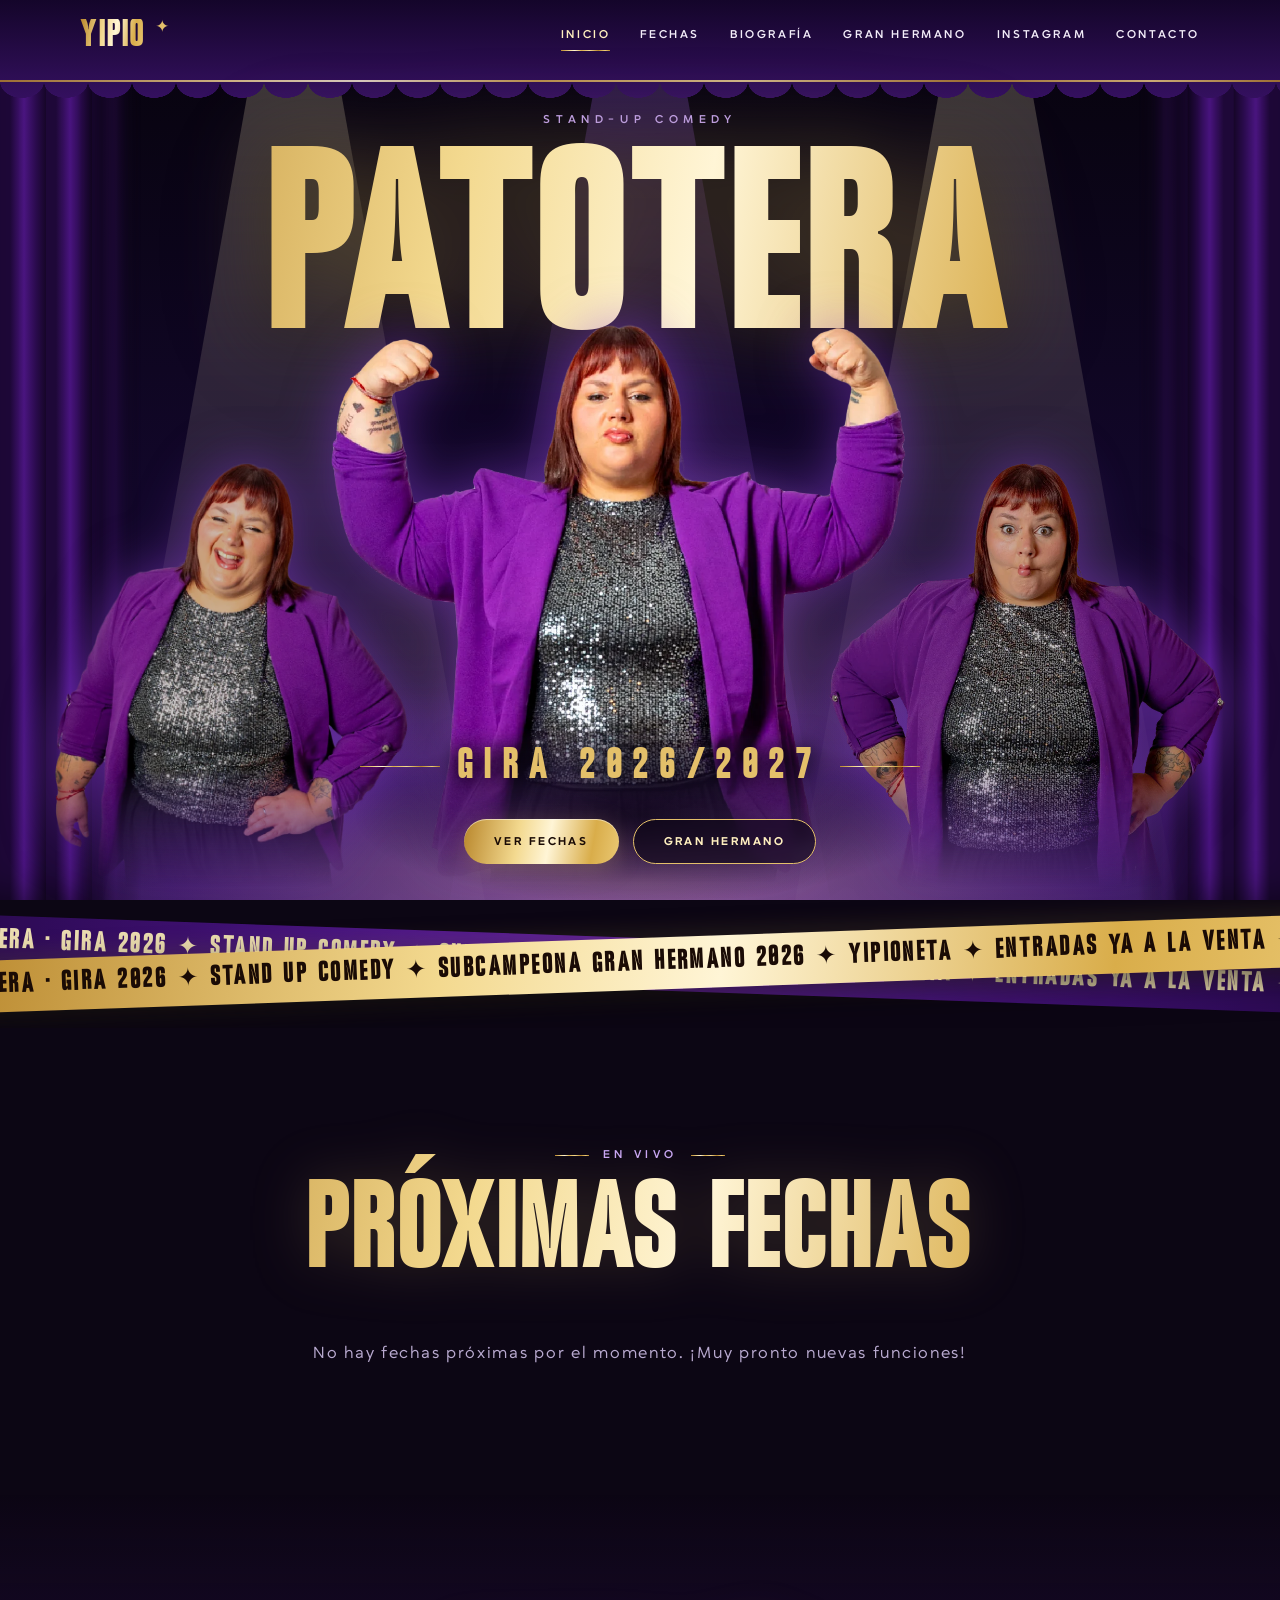
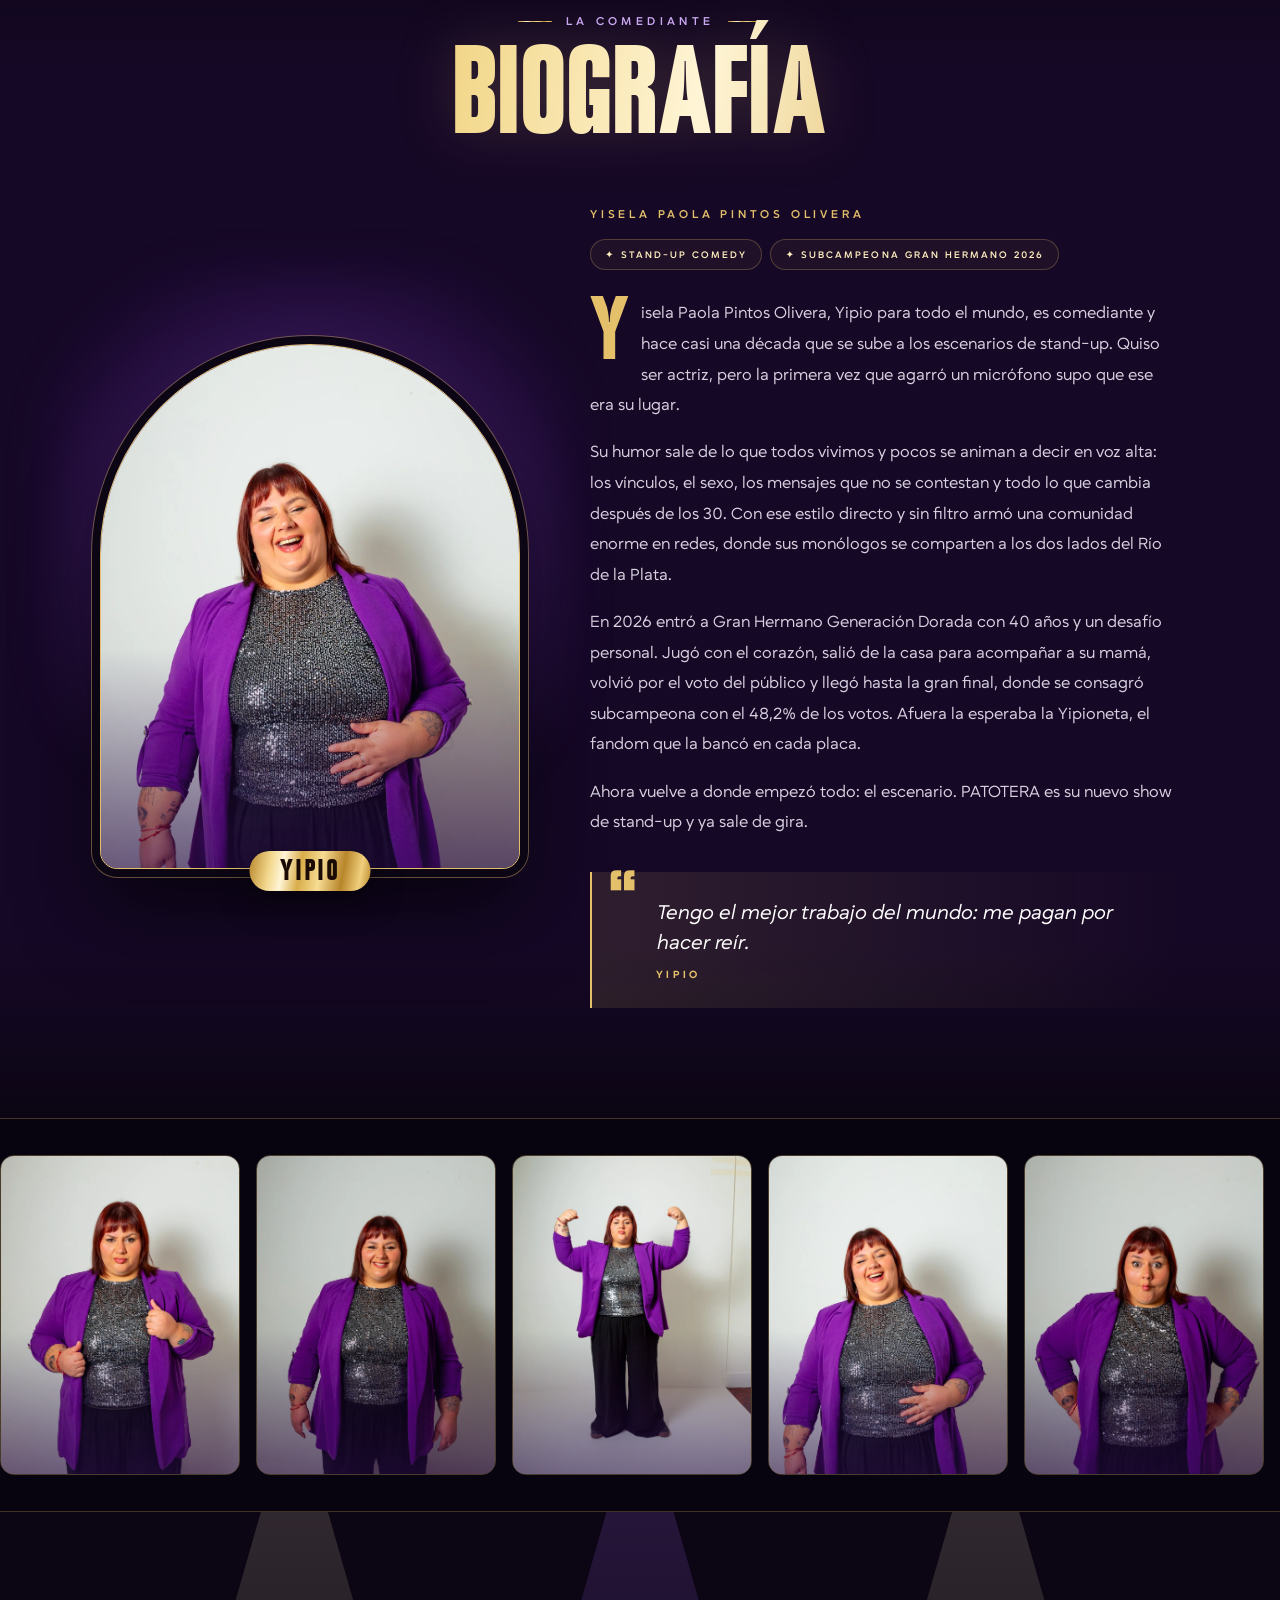
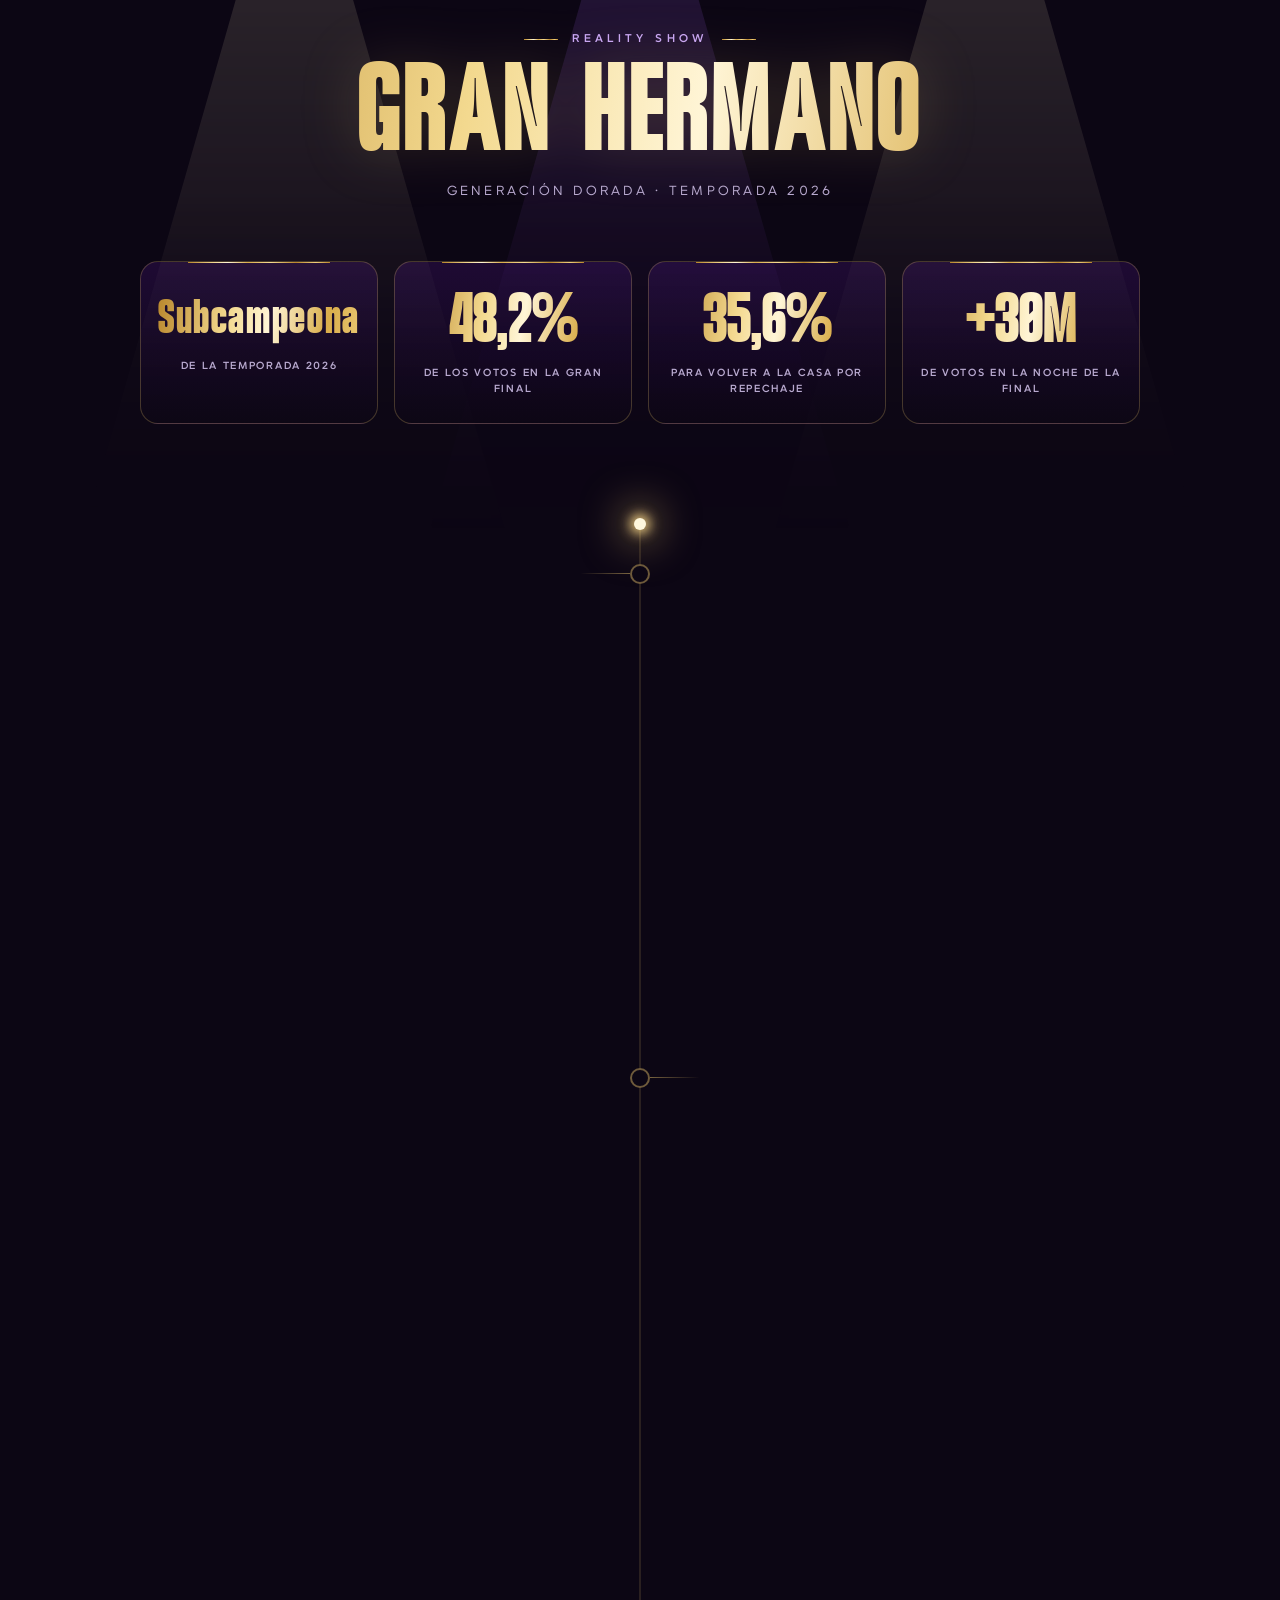
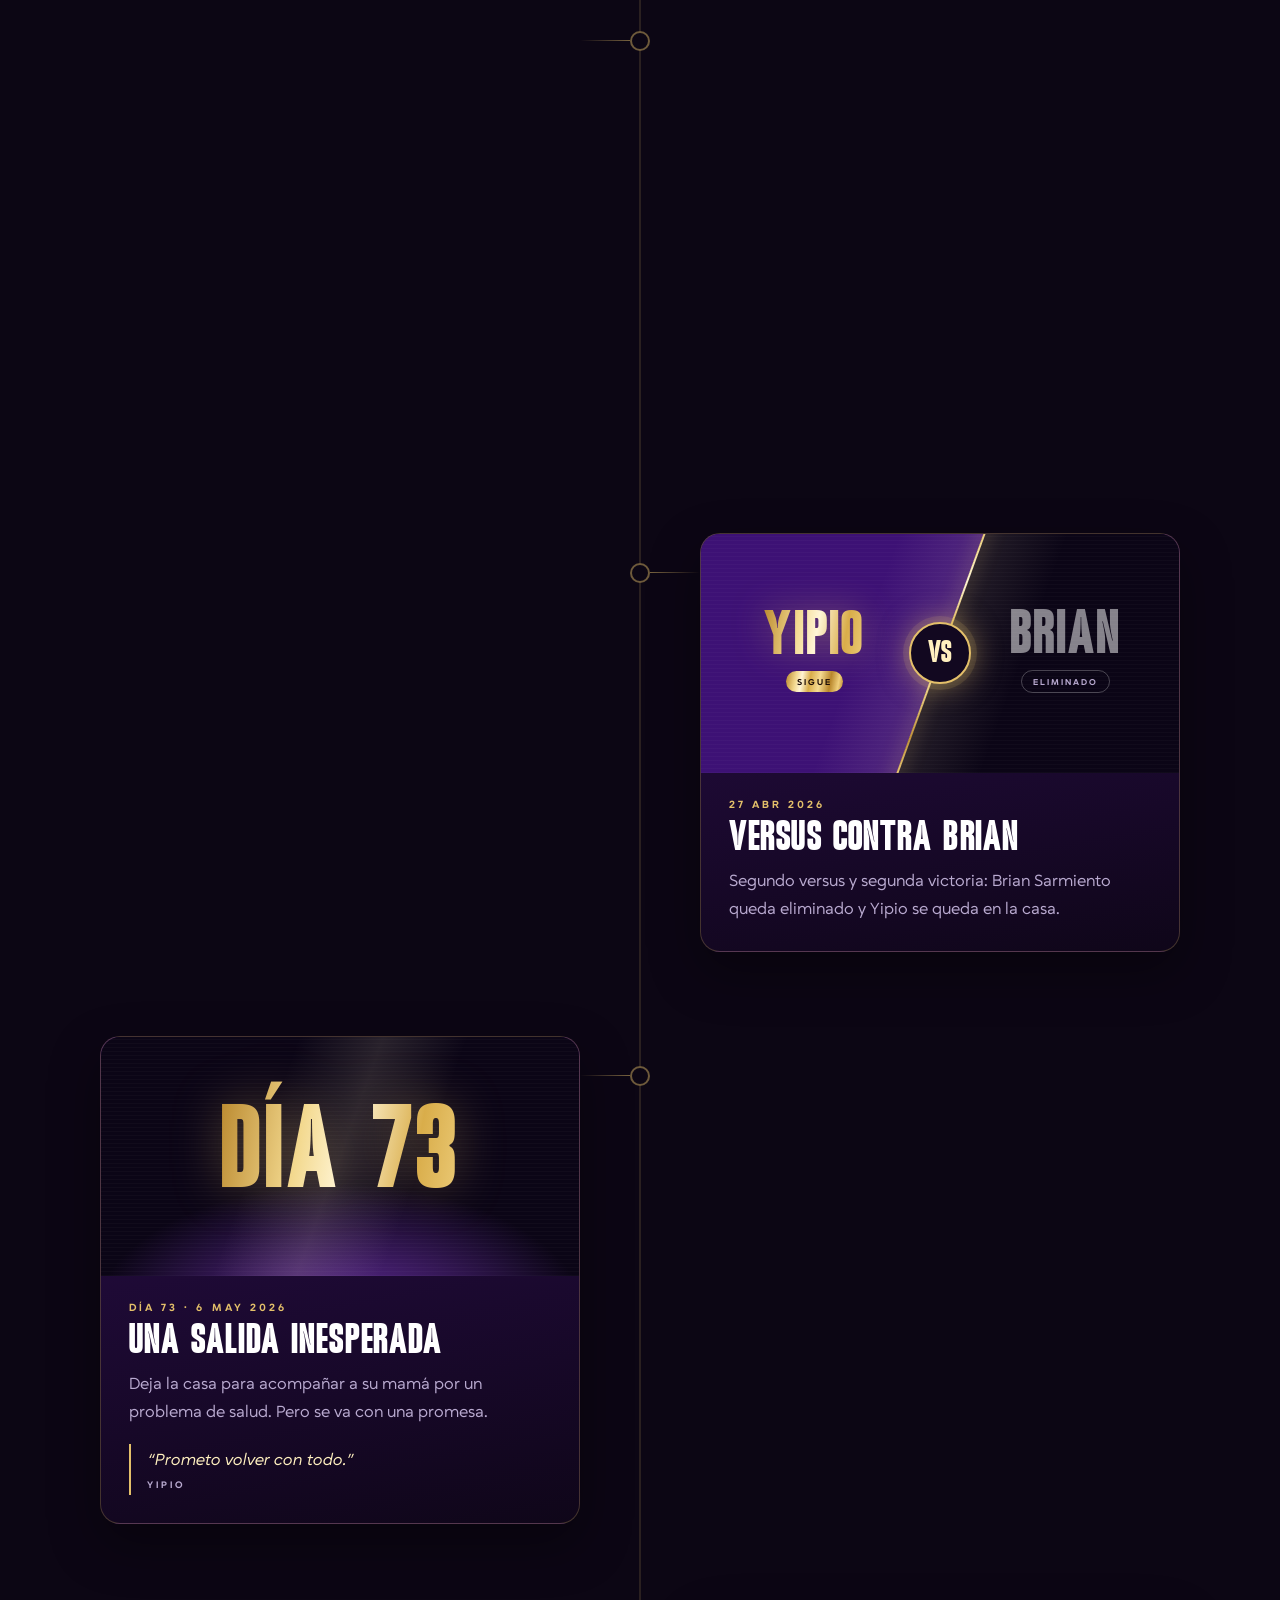
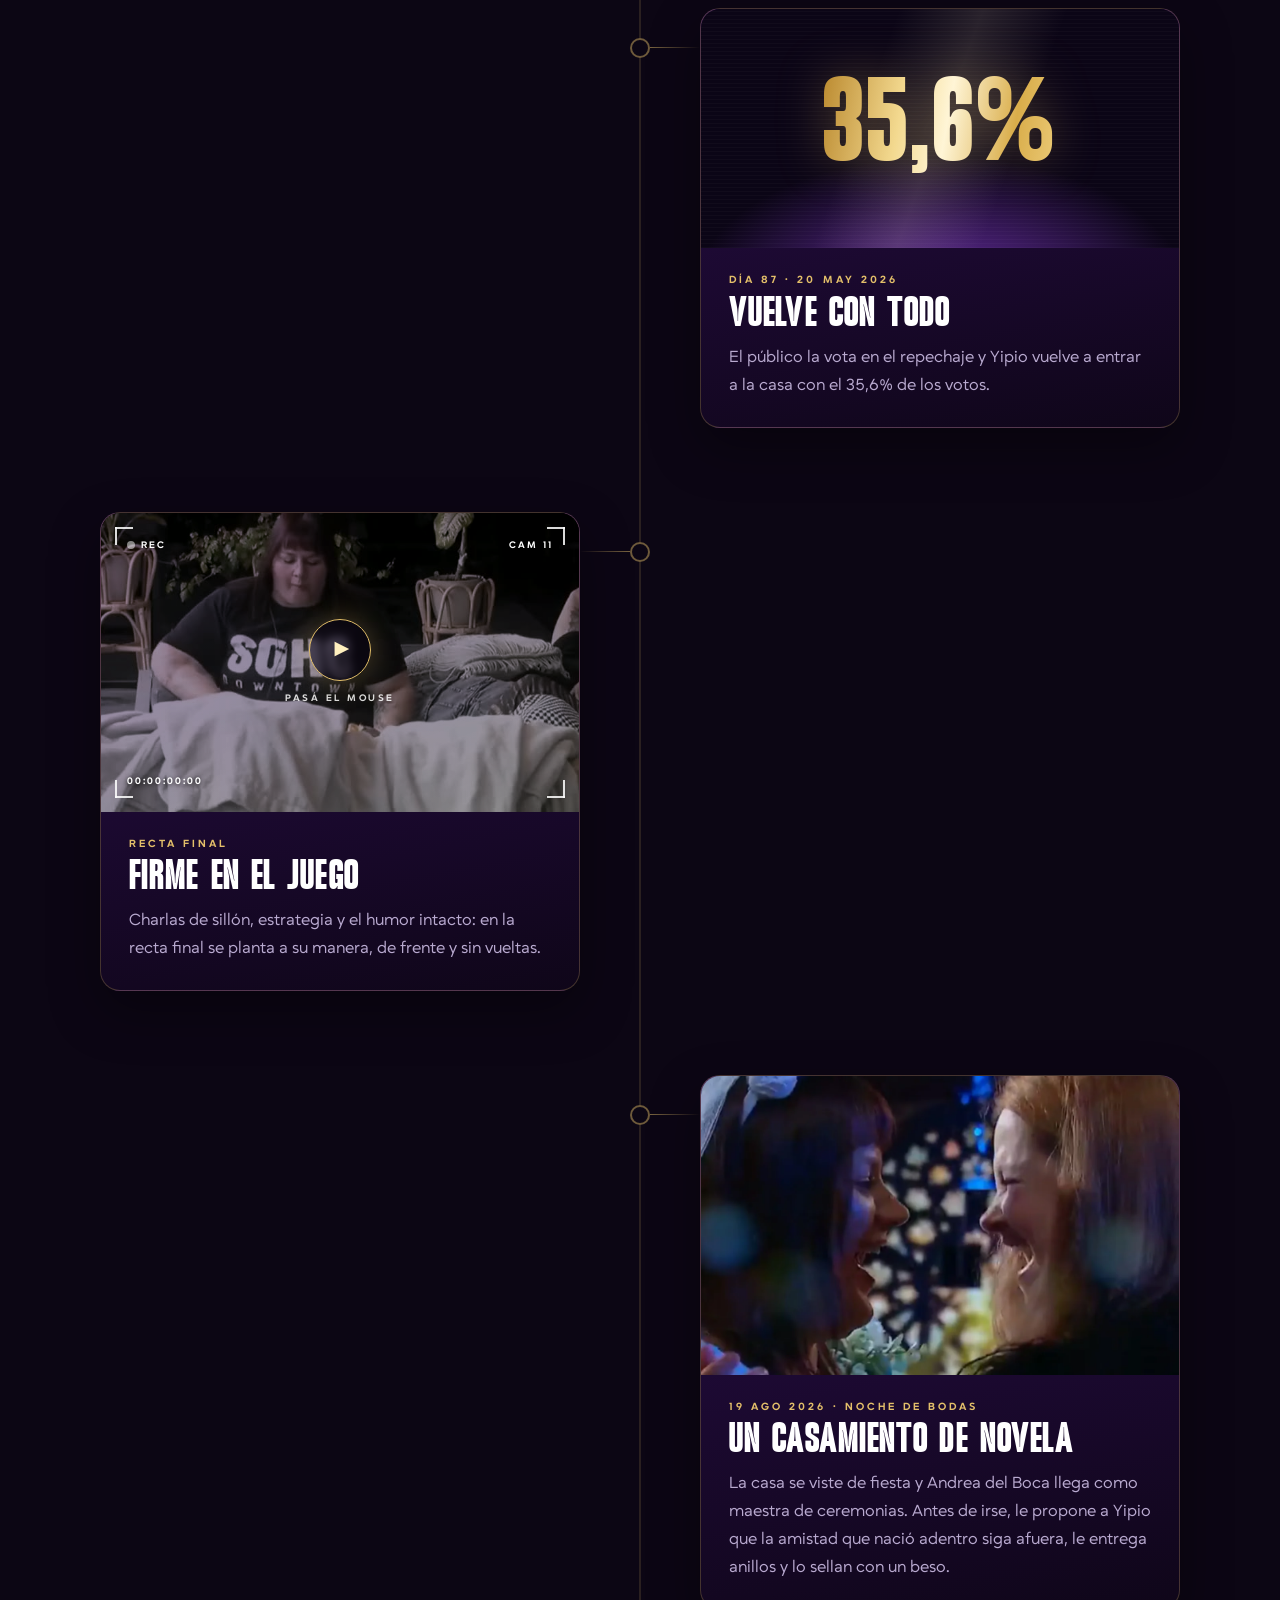
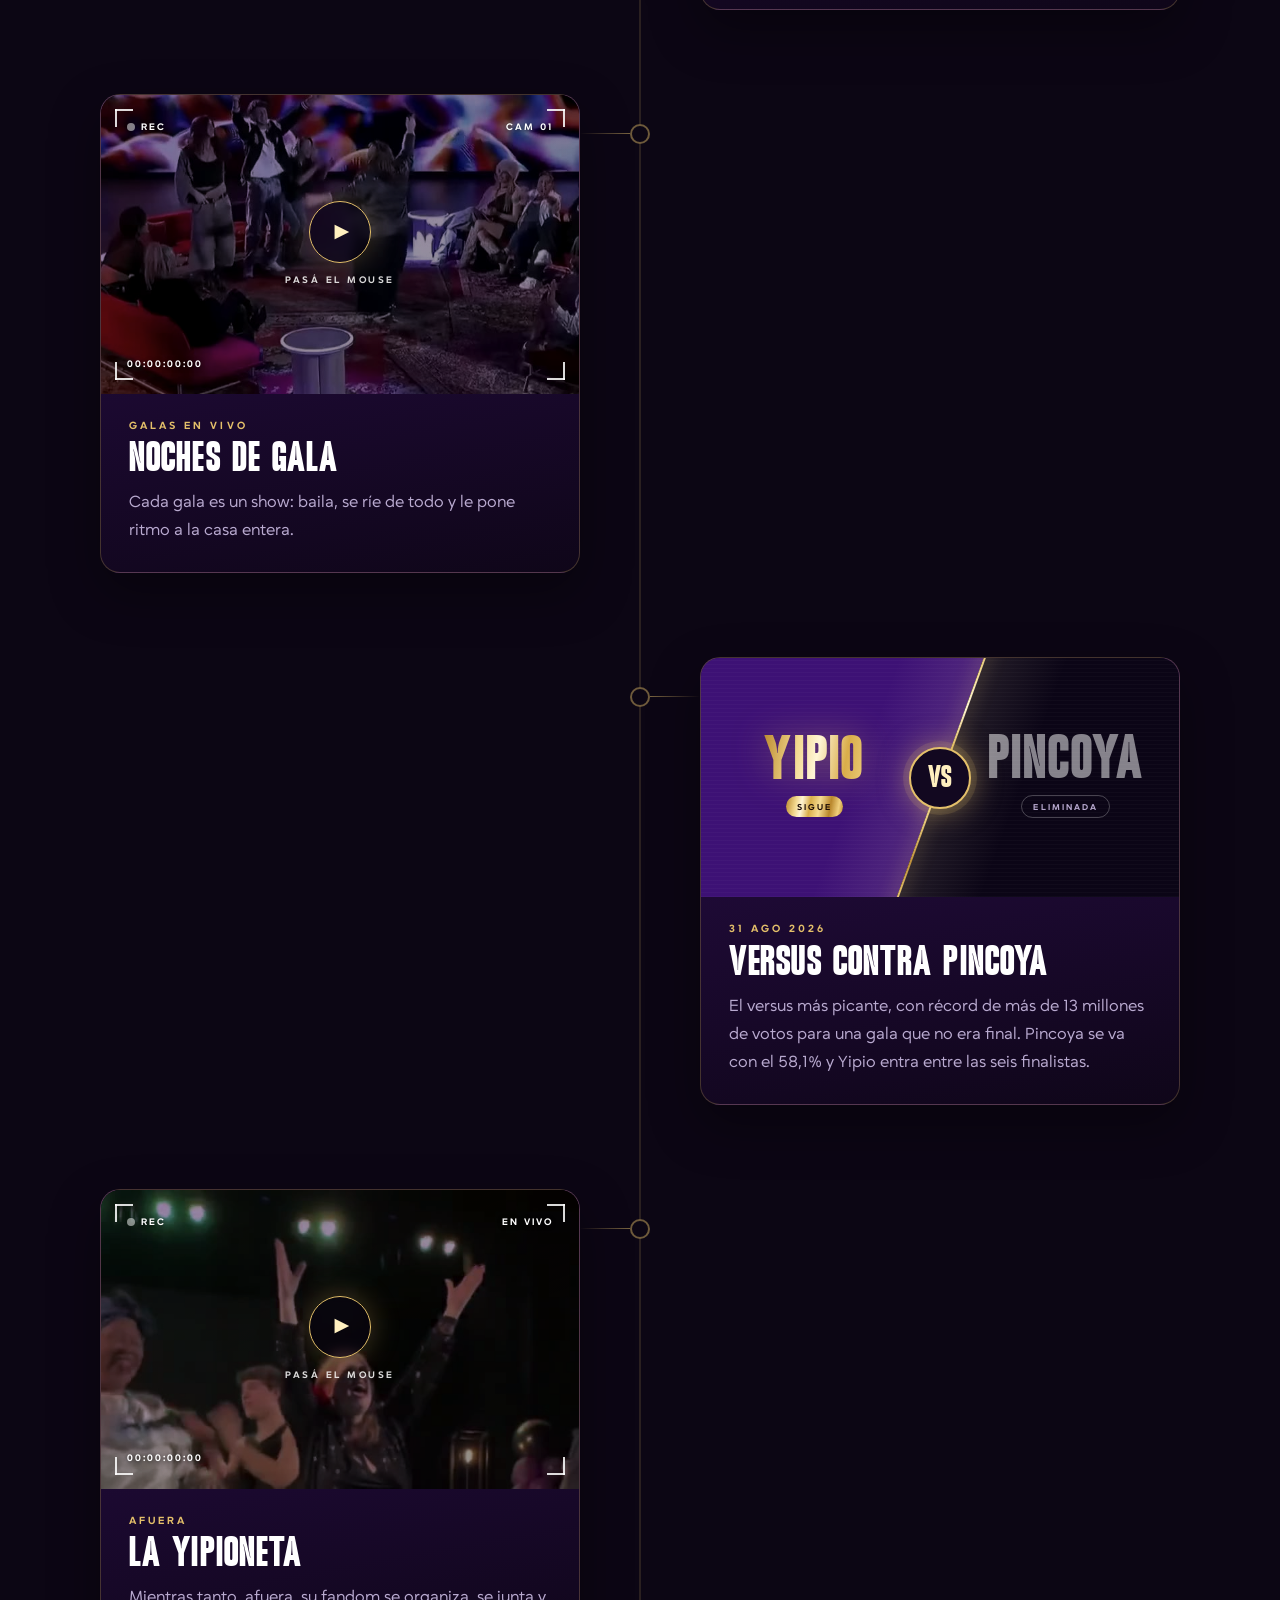
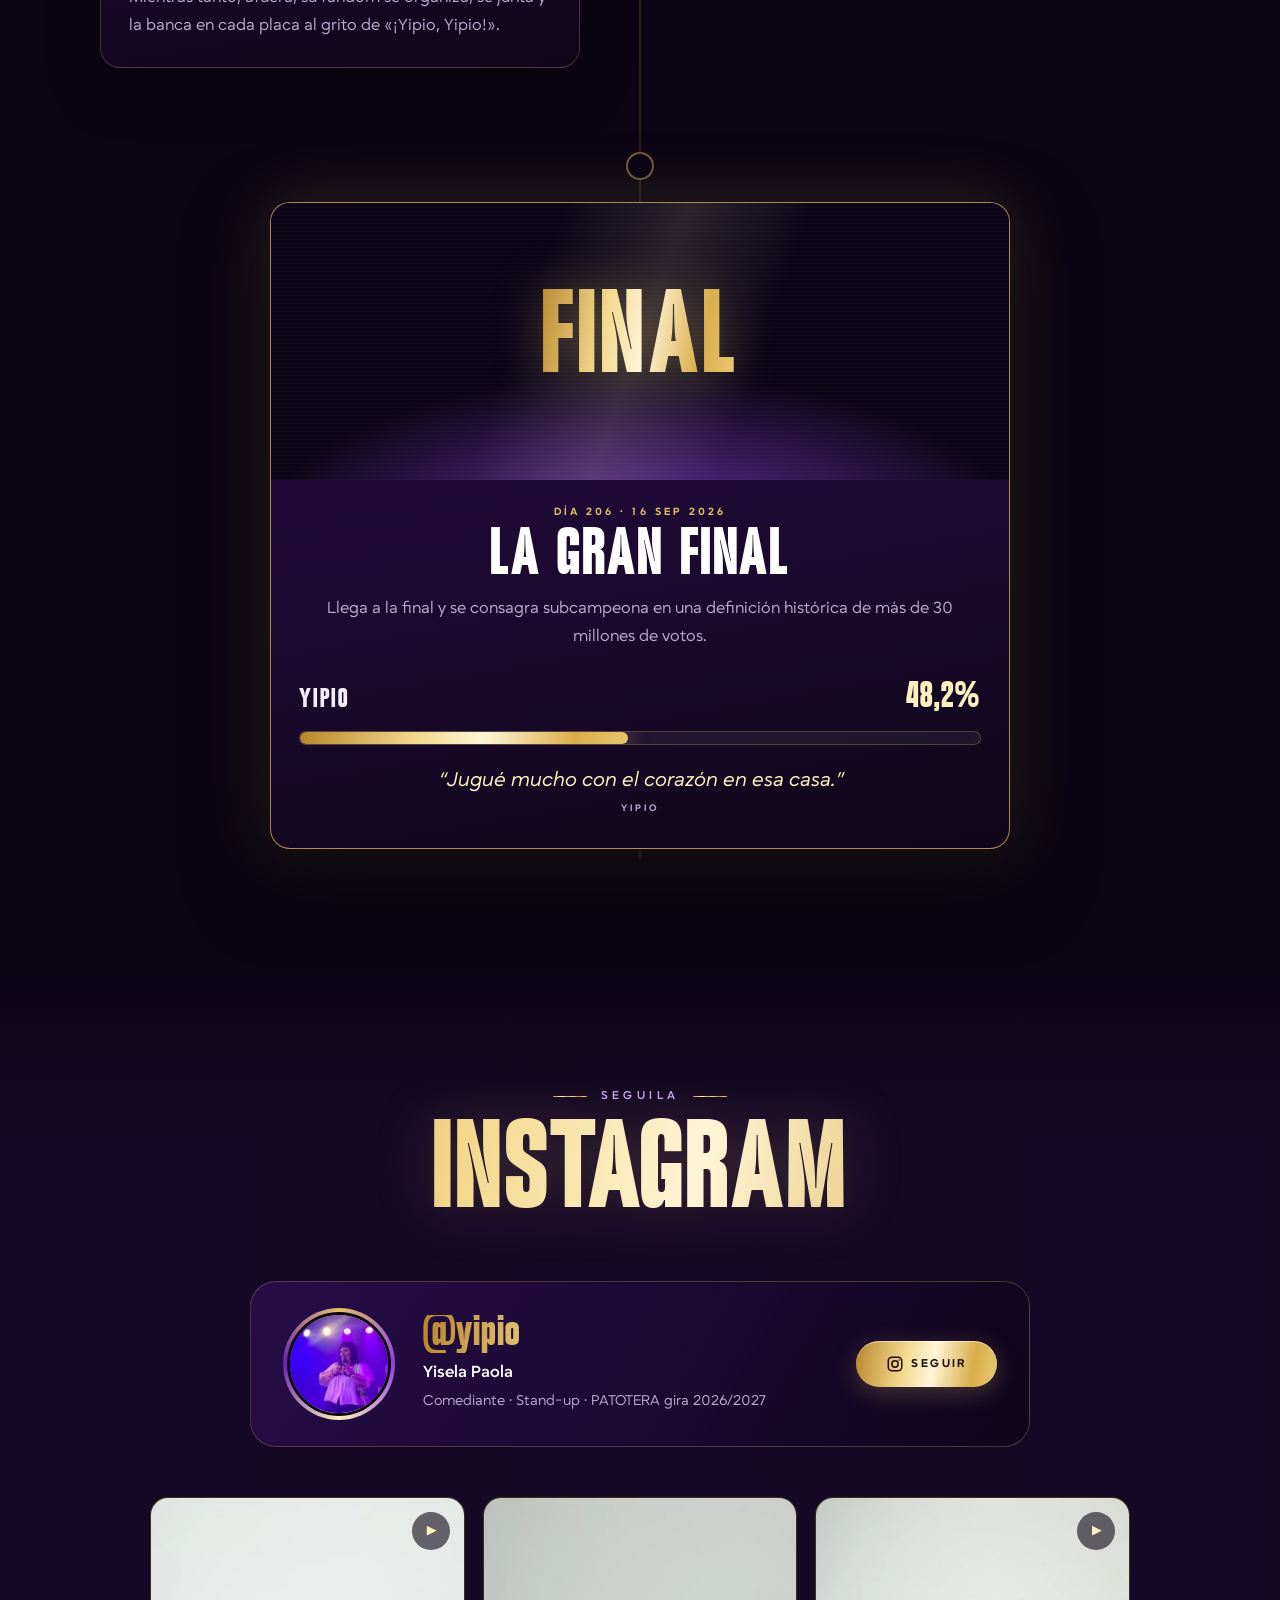
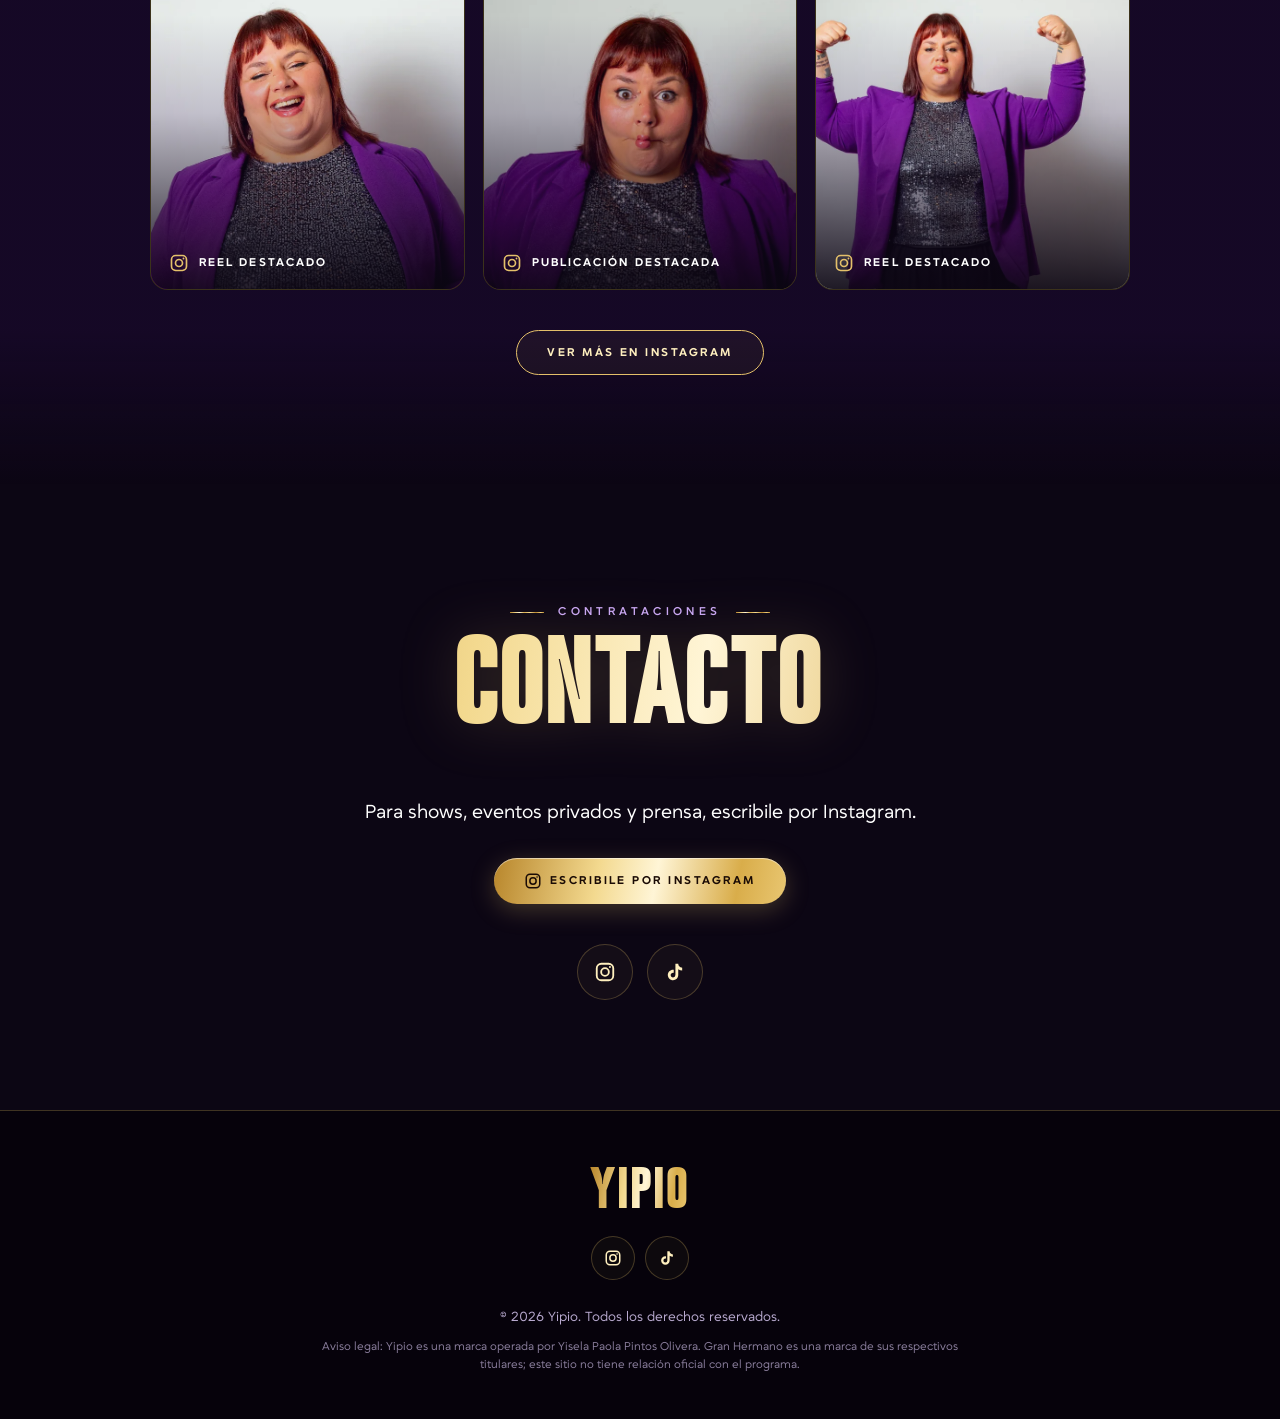
==== index.html @ 24ab4d59 "Web de Yipio: sitio completo y flyers de PATOTERA Sitio estático con el mismo sistema de datos que l" ====
<!DOCTYPE html>
<html lang="es">
<head>
<meta charset="UTF-8">
<meta name="viewport" content="width=device-width, initial-scale=1.0, viewport-fit=cover">
<title>Yipio - Stand-Up Comedy</title>
<meta name="description" content="Yipio, comediante de stand-up y subcampeona de Gran Hermano Generación Dorada. Fechas de PATOTERA, biografía y contacto.">
<meta name="theme-color" content="#0c0614">

<!-- Cómo se ve el link al compartirlo en WhatsApp, Instagram, etc. -->
<meta property="og:type" content="website">
<meta property="og:title" content="Yipio - Stand-Up Comedy">
<meta property="og:description" content="PATOTERA, el nuevo show de stand-up de Yipio. Fechas y entradas.">
<meta property="og:image" content="img/og.jpg">
<meta property="og:locale" content="es_UY">
<meta name="twitter:card" content="summary_large_image">

<link rel="icon" href="data:image/svg+xml,%3Csvg xmlns='http://www.w3.org/2000/svg' viewBox='0 0 100 100'%3E%3Cdefs%3E%3ClinearGradient id='g' x1='0' y1='0' x2='1' y2='1'%3E%3Cstop offset='0' stop-color='%23fff0bf'/%3E%3Cstop offset='.5' stop-color='%23e4c06a'/%3E%3Cstop offset='1' stop-color='%23a47a26'/%3E%3C/linearGradient%3E%3C/defs%3E%3Crect width='100' height='100' rx='22' fill='%232a0d4d'/%3E%3Ctext x='50' y='76' font-size='74' font-weight='900' font-family='Arial Narrow,Arial' text-anchor='middle' fill='url(%23g)'%3EY%3C/text%3E%3C/svg%3E">

<link rel="preload" href="fonts/GCGrind.woff2" as="font" type="font/woff2" crossorigin>
<link rel="preload" href="fonts/Grift-Regular.woff2" as="font" type="font/woff2" crossorigin>
<link rel="stylesheet" href="css/style.css">
</head>
<body>

<canvas class="destellos" id="destellos" aria-hidden="true"></canvas>

<header class="navbar" id="navbar">
  <div class="navbar-inner">
    <a href="#inicio" class="logo"><span class="texto-oro">YIPIO</span><span class="logo-estrella">✦</span></a>
    <button class="nav-toggle" id="navToggle" aria-label="Abrir menú" aria-expanded="false">
      <span></span><span></span><span></span>
    </button>
    <nav class="nav-links" id="navLinks">
      <a href="#inicio">Inicio</a>
      <a href="#fechas">Fechas</a>
      <a href="#biografia">Biografía</a>
      <a href="#granhermano">Gran Hermano</a>
      <a href="#instagram">Instagram</a>
      <a href="#contacto">Contacto</a>
    </nav>
  </div>
</header>

<section id="inicio" class="hero">
  <div class="hero-slider" id="heroSlider">
    <!-- slides insertados por js/banner.js -->
  </div>
  <div class="hero-dots" id="heroDots"></div>

  <!-- Escenario: se muestra mientras no haya banners en img/banner/ -->
  <div class="escenario" id="heroEscenario" hidden>
    <div class="bambalina"></div>
    <div class="telon telon--izq"></div>
    <div class="telon telon--der"></div>
    <div class="reflector reflector--izq"></div>
    <div class="reflector reflector--purpura"></div>
    <div class="reflector reflector--der"></div>
    <div class="escenario-piso"></div>
    <div class="escenario-titulo">
      <p class="escenario-kicker">Stand-up comedy</p>
      <h1 class="escenario-nombre texto-oro">Patotera</h1>
    </div>
    <!-- Fotos sin fondo de img/escenario/: 1 al centro, 2 a la izquierda, 3 a la derecha (ver js/escenario.js) -->
    <div class="escenario-fotos" data-carpeta="img/escenario/">
      <img class="escenario-foto escenario-foto--izq" data-foto="2" alt="">
      <img class="escenario-foto escenario-foto--der" data-foto="3" alt="">
      <img class="escenario-foto escenario-foto--centro" data-foto="1" alt="Yipio">
    </div>
    <div class="escenario-pie">
      <p class="escenario-show"><span>Gira 2026/2027</span></p>
      <div class="escenario-ctas">
        <a href="#fechas" class="btn btn-oro">Ver fechas</a>
        <a href="#granhermano" class="btn btn-linea">Gran Hermano</a>
      </div>
    </div>
  </div>
</section>

<div class="cintas" aria-hidden="true">
  <div class="cinta cinta--purpura"><div class="cinta-track" id="marqueeTrack2"></div></div>
  <div class="cinta cinta--oro"><div class="cinta-track" id="marqueeTrack"></div></div>
</div>

<section id="fechas" class="section">
  <header class="titulo-seccion">
    <p class="kicker">En vivo</p>
    <h2>Próximas fechas</h2>
  </header>
  <div id="fechasList" class="fechas-list">
    <p class="loading">Cargando fechas...</p>
  </div>
</section>

<section id="biografia" class="section section-alt">
  <header class="titulo-seccion">
    <p class="kicker">La comediante</p>
    <h2>Biografía</h2>
  </header>
  <div id="bioContent" class="bio">
    <p class="loading">Cargando biografía...</p>
  </div>
</section>

<section id="galeria" class="galeria-section">
  <div class="galeria-track" id="galeriaTrack"></div>
</section>

<div class="lightbox" id="lightbox">
  <button class="lightbox-close" id="lightboxClose" aria-label="Cerrar">&times;</button>
  <button class="lightbox-arrow lightbox-prev" id="lightboxPrev" aria-label="Anterior">&#10094;</button>
  <div class="lightbox-track" id="lightboxTrack"></div>
  <button class="lightbox-arrow lightbox-next" id="lightboxNext" aria-label="Siguiente">&#10095;</button>
</div>

<section id="granhermano" class="section gh">
  <div class="gh-luces" aria-hidden="true">
    <div class="reflector reflector--izq"></div>
    <div class="reflector reflector--purpura"></div>
    <div class="reflector reflector--der"></div>
  </div>
  <header class="titulo-seccion">
    <p class="kicker">Reality show</p>
    <h2 id="ghTitulo">Gran Hermano</h2>
    <p class="subtitulo" id="ghSubtitulo"></p>
  </header>
  <div class="gh-stats" id="ghStats"></div>
  <div class="timeline" id="ghTimeline">
    <p class="loading">Cargando...</p>
  </div>
</section>

<section id="instagram" class="section section-alt">
  <header class="titulo-seccion">
    <p class="kicker">Seguila</p>
    <h2>Instagram</h2>
  </header>
  <div id="igPerfil" class="ig-perfil" hidden></div>
  <div id="igGrid" class="ig-grid"></div>
  <div class="ig-mas" id="igMas"></div>
</section>

<section id="contacto" class="section">
  <header class="titulo-seccion">
    <p class="kicker">Contrataciones</p>
    <h2>Contacto</h2>
  </header>
  <div class="contacto">
    <p class="contacto-texto" id="contactoTexto"></p>
    <div class="contacto-botones" id="contactoBotones"></div>
    <div class="redes" id="redesList"></div>
  </div>
</section>

<footer class="footer">
  <a href="#inicio" class="footer-logo texto-oro">YIPIO</a>
  <div class="redes" id="footerRedes"></div>
  <p>&copy; <span id="anioActual"></span> Yipio. Todos los derechos reservados.</p>
  <p class="footer-legal">Aviso legal: Yipio es una marca operada por Yisela Paola Pintos Olivera. Gran Hermano es una marca de sus respectivos titulares; este sitio no tiene relación oficial con el programa.</p>
</footer>

<script src="js/comun.js"></script>
<script src="js/destellos.js"></script>
<script src="js/marquee.js"></script>
<script src="js/banner.js"></script>
<script src="js/escenario.js"></script>
<script src="js/galeria.js"></script>
<script src="js/fechas.js"></script>
<script src="js/bio.js"></script>
<script src="js/granhermano.js"></script>
<script src="js/instagram.js"></script>
<script src="js/contacto.js"></script>
<script src="js/main.js"></script>
</body>
</html>
---- css/style.css ----
/* =========================================================
   YIPIO · Estilos
   Púrpura + negro, dorado como brillo, blanco para leer.
   ========================================================= */

@font-face {
  font-family: 'Grind';
  src: url('../fonts/GCGrind.woff2') format('woff2');
  font-weight: 400 900;
  font-display: swap;
}
@font-face { font-family: 'Grift'; src: url('../fonts/Grift-Regular.woff2') format('woff2'); font-weight: 400; font-display: swap; }
@font-face { font-family: 'Grift'; src: url('../fonts/Grift-Italic.woff2') format('woff2'); font-weight: 400; font-style: italic; font-display: swap; }
@font-face { font-family: 'Grift'; src: url('../fonts/Grift-Medium.woff2') format('woff2'); font-weight: 500; font-display: swap; }
@font-face { font-family: 'Grift'; src: url('../fonts/Grift-SemiBold.woff2') format('woff2'); font-weight: 600; font-display: swap; }
@font-face { font-family: 'Grift'; src: url('../fonts/Grift-Bold.woff2') format('woff2'); font-weight: 700; font-display: swap; }

:root {
  --negro: #07040c;
  --fondo: #0c0614;
  --fondo-2: #140a22;
  --purpura-oscuro: #2a0d4d;
  --purpura: #6a1fb5;
  --purpura-vivo: #8f3fe0;
  --lila: #c9a7f5;
  --oro: #e4c06a;
  --oro-claro: #fff0bf;
  --oro-oscuro: #a47a26;
  --tinta: #1a0b05;
  --texto: #f3edf9;
  --texto-suave: #b9aad0;
  --linea: rgba(228, 192, 106, 0.26);
  --grad-oro: linear-gradient(100deg, #b8862b 0%, #f3d98f 18%, #fff5d6 28%, #d9ad4a 42%, #f6dc93 58%, #b8862b 76%, #f0cf7c 90%, #b8862b 100%);
  --fuente-display: 'Grind', 'Arial Narrow', Impact, sans-serif;
  --fuente-texto: 'Grift', system-ui, -apple-system, 'Segoe UI', sans-serif;
  --nav-h: 72px;
  --ancho: 1160px;
}

*, *::before, *::after { box-sizing: border-box; }

html {
  scroll-behavior: smooth;
  scroll-padding-top: var(--nav-h);
  -webkit-text-size-adjust: 100%;
}

body {
  margin: 0;
  min-height: 100vh;
  background: var(--fondo);
  color: var(--texto);
  font-family: var(--fuente-texto);
  font-size: 17px;
  line-height: 1.6;
  overflow-x: hidden;
  -webkit-font-smoothing: antialiased;
}

/* Fondo fijo: brillos púrpura muy suaves, como humo de escenario */
body::before {
  content: '';
  position: fixed;
  inset: 0;
  z-index: -2;
  background:
    radial-gradient(ellipse 80% 50% at 50% -10%, rgba(143, 63, 224, 0.28), transparent 60%),
    radial-gradient(ellipse 50% 40% at 100% 55%, rgba(106, 31, 181, 0.16), transparent 70%),
    radial-gradient(ellipse 50% 40% at 0% 95%, rgba(228, 192, 106, 0.07), transparent 70%),
    var(--fondo);
}

img, video { max-width: 100%; display: block; }
a { color: inherit; }
p { margin: 0 0 1em; }
::selection { background: var(--oro); color: var(--tinta); }

:focus-visible {
  outline: 2px solid var(--oro);
  outline-offset: 3px;
  border-radius: 4px;
}

/* Destellos dorados flotando (ver js/destellos.js) */
.destellos {
  position: fixed;
  inset: 0;
  z-index: -1;
  pointer-events: none;
}

/* ---------- Texto dorado con brillo que recorre las letras ---------- */
.texto-oro,
.titulo-seccion h2 {
  background: var(--grad-oro);
  background-size: 200% auto;
  -webkit-background-clip: text;
  background-clip: text;
  color: transparent;
  -webkit-text-fill-color: transparent;
  animation: brillo-oro 7s linear infinite;
}

@keyframes brillo-oro {
  to { background-position: 200% center; }
}

/* Si no carga la fuente o el navegador no soporta clip de texto */
@supports not ((-webkit-background-clip: text) or (background-clip: text)) {
  .texto-oro, .titulo-seccion h2 { color: var(--oro); -webkit-text-fill-color: var(--oro); }
}

.loading {
  text-align: center;
  color: var(--texto-suave);
  letter-spacing: 0.1em;
}

/* ---------- Aparición al scrollear ---------- */
.reveal {
  opacity: 0;
  transform: translateY(40px);
  transition: opacity 0.9s ease, transform 0.9s cubic-bezier(0.2, 0.7, 0.2, 1);
}
.reveal.visible { opacity: 1; transform: none; }

/* =========================================================
   BOTONES
   ========================================================= */
.btn {
  position: relative;
  display: inline-flex;
  align-items: center;
  justify-content: center;
  gap: 0.6em;
  padding: 14px 30px;
  border: 0;
  border-radius: 999px;
  overflow: hidden;
  font-family: var(--fuente-texto);
  font-size: 0.78rem;
  font-weight: 700;
  letter-spacing: 0.2em;
  line-height: 1.2;
  text-transform: uppercase;
  text-decoration: none;
  white-space: nowrap;
  cursor: pointer;
  transition: transform 0.25s ease, box-shadow 0.25s ease, background-color 0.25s, color 0.25s;
}

.btn svg { width: 18px; height: 18px; flex-shrink: 0; }

.btn-oro {
  background: var(--grad-oro);
  background-size: 200% auto;
  color: var(--tinta);
  box-shadow: 0 6px 24px rgba(228, 192, 106, 0.25), inset 0 1px 0 rgba(255, 255, 255, 0.5);
}

/* Destello que cruza el botón al pasar el mouse */
.btn-oro::after {
  content: '';
  position: absolute;
  top: 0;
  left: -70%;
  width: 45%;
  height: 100%;
  background: linear-gradient(100deg, transparent, rgba(255, 255, 255, 0.75), transparent);
  transform: skewX(-20deg);
  transition: left 0.7s ease;
}

.btn-oro:hover {
  transform: translateY(-2px);
  box-shadow: 0 10px 34px rgba(228, 192, 106, 0.45), 0 0 0 1px rgba(255, 240, 191, 0.6);
}
.btn-oro:hover::after { left: 130%; }

.btn-linea {
  border: 1px solid var(--oro);
  background: rgba(228, 192, 106, 0.05);
  color: var(--oro-claro);
}
.btn-linea:hover {
  background: rgba(228, 192, 106, 0.15);
  transform: translateY(-2px);
  box-shadow: 0 0 24px rgba(228, 192, 106, 0.2);
}

.btn-apagado {
  border: 1px solid rgba(255, 255, 255, 0.14);
  background: rgba(255, 255, 255, 0.05);
  color: var(--texto-suave);
  cursor: not-allowed;
}

/* =========================================================
   NAVBAR
   ========================================================= */
.navbar {
  position: fixed;
  top: 0;
  left: 0;
  right: 0;
  z-index: 100;
  height: var(--nav-h);
  border-bottom: 1px solid transparent;
  transition: background 0.4s, border-color 0.4s, backdrop-filter 0.4s;
}

.navbar.scrolled,
.navbar.menu-abierto {
  background: rgba(10, 5, 18, 0.82);
  -webkit-backdrop-filter: blur(14px);
  backdrop-filter: blur(14px);
  border-bottom-color: var(--linea);
}

.navbar-inner {
  max-width: var(--ancho);
  height: 100%;
  margin: 0 auto;
  padding: 0 20px;
  display: flex;
  align-items: center;
  justify-content: space-between;
}

.logo {
  display: inline-flex;
  align-items: center;
  gap: 0.3em;
  font-family: var(--fuente-display);
  font-size: 2.1rem;
  letter-spacing: 0.06em;
  line-height: 1;
  text-decoration: none;
  position: relative;
  z-index: 2;
}
.logo-estrella {
  color: var(--oro);
  -webkit-text-fill-color: var(--oro);
  font-size: 0.5em;
  font-family: var(--fuente-texto);
  transform: translateY(-0.5em);
}

.nav-links { display: flex; gap: 30px; }

.nav-links a {
  position: relative;
  padding: 6px 0;
  font-size: 0.74rem;
  font-weight: 600;
  letter-spacing: 0.22em;
  text-transform: uppercase;
  text-decoration: none;
  color: var(--texto);
  transition: color 0.3s;
}
.nav-links a::after {
  content: '';
  position: absolute;
  left: 0;
  right: 0;
  bottom: 0;
  height: 1px;
  background: var(--grad-oro);
  transform: scaleX(0);
  transition: transform 0.35s ease;
}
.nav-links a:hover,
.nav-links a.activo { color: var(--oro-claro); }
.nav-links a:hover::after,
.nav-links a.activo::after { transform: scaleX(1); }

.nav-toggle {
  display: none;
  position: relative;
  z-index: 2;
  width: 44px;
  height: 44px;
  padding: 0;
  border: 0;
  background: none;
  cursor: pointer;
  flex-direction: column;
  align-items: center;
  justify-content: center;
  gap: 6px;
}
.nav-toggle span {
  width: 26px;
  height: 2px;
  background: var(--oro);
  border-radius: 2px;
  transition: transform 0.35s, opacity 0.35s;
}
.menu-abierto .nav-toggle span:nth-child(1) { transform: translateY(8px) rotate(45deg); }
.menu-abierto .nav-toggle span:nth-child(2) { opacity: 0; }
.menu-abierto .nav-toggle span:nth-child(3) { transform: translateY(-8px) rotate(-45deg); }

@media (max-width: 900px) {
  .nav-toggle { display: flex; }

  /* Menú a pantalla completa, con los links grandes como un cartel */
  .nav-links {
    position: fixed;
    inset: 0;
    height: 100vh;
    height: 100dvh;
    flex-direction: column;
    align-items: center;
    justify-content: center;
    gap: 14px;
    background:
      radial-gradient(ellipse 80% 50% at 50% 0%, rgba(143, 63, 224, 0.4), transparent 70%),
      rgba(8, 4, 14, 0.99);
    opacity: 0;
    visibility: hidden;
    transition: opacity 0.4s, visibility 0.4s;
  }
  .nav-links.open { opacity: 1; visibility: visible; }

  .nav-links a {
    font-family: var(--fuente-display);
    font-size: clamp(2.4rem, 11vw, 3.4rem);
    font-weight: 400;
    letter-spacing: 0.06em;
    line-height: 1.05;
    transform: translateY(20px);
    opacity: 0;
    transition: transform 0.5s, opacity 0.5s, color 0.3s;
  }
  .nav-links.open a { transform: none; opacity: 1; }
  .nav-links.open a:nth-child(2) { transition-delay: 0.05s; }
  .nav-links.open a:nth-child(3) { transition-delay: 0.1s; }
  .nav-links.open a:nth-child(4) { transition-delay: 0.15s; }
  .nav-links.open a:nth-child(5) { transition-delay: 0.2s; }
  .nav-links.open a:nth-child(6) { transition-delay: 0.25s; }
  .nav-links a::after { display: none; }
}

/* =========================================================
   PORTADA (slider de banners, o escenario si todavía no hay)
   ========================================================= */
.hero {
  position: relative;
  height: 100vh;
  height: 100svh;
  min-height: 560px;
  overflow: hidden;
  transition: height 0.6s ease;
}

/* Con banners: arranca debajo del navbar y el alto lo fija banner.js */
.hero--imagenes {
  margin-top: var(--nav-h);
  min-height: 200px;
  background: var(--negro);
}

.hero-slider {
  position: absolute;
  inset: 0;
  display: flex;
  overflow-x: auto;
  scroll-snap-type: x mandatory;
  -webkit-overflow-scrolling: touch;
  scrollbar-width: none;
}
.hero-slider::-webkit-scrollbar { display: none; }

.hero-slide {
  width: 100%;
  height: 100%;
  flex-shrink: 0;
  scroll-snap-align: center;
  background-color: var(--negro);
  background-size: contain;
  background-repeat: no-repeat;
  background-position: center;
}

.hero-dots {
  position: absolute;
  bottom: 22px;
  left: 50%;
  transform: translateX(-50%);
  display: flex;
  gap: 8px;
  z-index: 3;
}
.hero-dots .dot {
  width: 26px;
  height: 3px;
  border-radius: 3px;
  background: rgba(255, 255, 255, 0.35);
  cursor: pointer;
  transition: width 0.4s, background 0.4s;
}
.hero-dots .dot.active { width: 46px; background: var(--oro); }

/* ---------- Escenario (portada sin banners) ---------- */
.escenario {
  position: absolute;
  inset: 0;
  display: grid;
  place-items: center;
  text-align: center;
  overflow: hidden;
  background:
    radial-gradient(ellipse 70% 45% at 50% 105%, rgba(143, 63, 224, 0.55), transparent 70%),
    linear-gradient(180deg, #06030b 0%, #12072a 55%, #1d0a38 100%);
}
.escenario[hidden] { display: none; }

/* Telón de terciopelo a los costados */
.telon {
  position: absolute;
  top: 0;
  bottom: 0;
  width: clamp(36px, 11vw, 170px);
  background: repeating-linear-gradient(90deg, #1e0838 0 10px, #4a1580 24px, #2a0b4d 36px, #160628 46px);
  box-shadow: inset -30px 0 40px rgba(0, 0, 0, 0.6);
  transform-origin: top center;
  animation: telon-vaiven 8s ease-in-out infinite alternate;
  z-index: 2;
}
.telon--izq {
  left: 0;
  -webkit-mask: linear-gradient(90deg, #000 55%, transparent);
  mask: linear-gradient(90deg, #000 55%, transparent);
}
.telon--der {
  right: 0;
  transform: scaleX(-1);
  -webkit-mask: linear-gradient(90deg, #000 55%, transparent);
  mask: linear-gradient(90deg, #000 55%, transparent);
  animation-delay: -4s;
}
@keyframes telon-vaiven {
  from { transform: skewX(0.6deg); }
  to { transform: skewX(-0.6deg); }
}
.telon--der { animation-name: telon-vaiven-der; }
@keyframes telon-vaiven-der {
  from { transform: scaleX(-1) skewX(0.6deg); }
  to { transform: scaleX(-1) skewX(-0.6deg); }
}

/* Bambalina de arriba con flecos dorados */
.bambalina {
  position: absolute;
  top: 0;
  left: 0;
  right: 0;
  height: calc(var(--nav-h) + 26px);
  z-index: 3;
  background: linear-gradient(180deg, #14052a, #34105f);
  /* Parte lisa arriba + festones que cuelgan abajo */
  -webkit-mask:
    linear-gradient(#000, #000) top / 100% calc(100% - 16px) no-repeat,
    radial-gradient(22px 16px at 22px 0, #000 98%, transparent) bottom left / 44px 16px repeat-x;
  mask:
    linear-gradient(#000, #000) top / 100% calc(100% - 16px) no-repeat,
    radial-gradient(22px 16px at 22px 0, #000 98%, transparent) bottom left / 44px 16px repeat-x;
}
.bambalina::after {
  content: '';
  position: absolute;
  left: 0;
  right: 0;
  bottom: 16px;
  height: 2px;
  background: var(--grad-oro);
  opacity: 0.8;
}

/* Reflectores que barren el escenario */
.reflector {
  position: absolute;
  top: -8%;
  width: 34vw;
  max-width: 520px;
  height: 125%;
  transform-origin: 50% 0;
  background: linear-gradient(to bottom, rgba(255, 238, 196, 0.5), rgba(255, 238, 196, 0.08) 70%, transparent);
  clip-path: polygon(46% 0, 54% 0, 100% 100%, 0 100%);
  filter: blur(8px);
  mix-blend-mode: screen;
  opacity: 0.5;
  pointer-events: none;
  z-index: 1;
}
.reflector--izq { left: 6%; animation: barrido-izq 9s ease-in-out infinite alternate; }
.reflector--der { right: 6%; animation: barrido-der 11s ease-in-out infinite alternate; }
.reflector--purpura {
  left: 50%;
  margin-left: -17vw;
  background: linear-gradient(to bottom, rgba(170, 100, 255, 0.55), rgba(143, 63, 224, 0.1) 70%, transparent);
  animation: barrido-centro 13s ease-in-out infinite alternate;
}
@keyframes barrido-izq { from { transform: rotate(-30deg); } to { transform: rotate(6deg); } }
@keyframes barrido-der { from { transform: rotate(30deg); } to { transform: rotate(-8deg); } }
@keyframes barrido-centro { from { transform: rotate(-14deg); } to { transform: rotate(14deg); } }

.escenario-piso {
  position: absolute;
  bottom: -20vh;
  left: 50%;
  width: 130vw;
  height: 44vh;
  transform: translateX(-50%);
  background: radial-gradient(ellipse at center, rgba(255, 220, 150, 0.3), rgba(143, 63, 224, 0.18) 40%, transparent 70%);
  pointer-events: none;
}

/* Nombre arriba; las fotos sin fondo quedan paradas en el escenario y
   tapan apenas la parte de abajo de las letras, como en un afiche. */
.escenario-titulo {
  position: absolute;
  top: calc(var(--nav-h) + 38px);
  left: 0;
  right: 0;
  z-index: 3;
  padding: 0 20px;
  text-align: center;
}

.escenario-kicker {
  margin: 0 0 10px;
  font-size: 0.78rem;
  font-weight: 600;
  letter-spacing: 0.45em;
  text-transform: uppercase;
  color: var(--lila);
}

.escenario-nombre {
  margin: -0.22em 0 0;
  padding-top: 0.34em;
  font-family: var(--fuente-display);
  font-weight: 400;
  font-size: clamp(4.5rem, min(19vw, 25vh), 15rem);
  line-height: 0.82;
  letter-spacing: 0.02em;
  text-transform: uppercase;
  filter: drop-shadow(0 0 40px rgba(228, 192, 106, 0.3)) drop-shadow(0 12px 30px rgba(0, 0, 0, 0.6));
}

.escenario-fotos {
  position: absolute;
  left: 0;
  right: 0;
  bottom: 0;
  z-index: 4;
  height: 64%;
  display: flex;
  justify-content: center;
  align-items: flex-end;
  pointer-events: none;
  /* El brillo púrpura va acá y no en cada foto: drop-shadow + máscara en
     el mismo elemento dibuja un rectángulo de luz en Chrome */
  filter: drop-shadow(0 0 26px rgba(143, 63, 224, 0.5));
}

/* Luz cálida del seguidor sobre la foto del medio */
.escenario-fotos::before {
  content: '';
  position: absolute;
  left: 50%;
  bottom: 0;
  width: min(70vw, 900px);
  height: 95%;
  transform: translateX(-50%);
  background: radial-gradient(ellipse 50% 55% at 50% 55%, rgba(255, 228, 170, 0.2), transparent 70%);
}

.escenario-foto {
  position: relative;
  width: auto;
  max-width: none;
  object-fit: contain;
  object-position: bottom;
  /* Las fotos están cortadas en la cintura: se funden con el piso */
  -webkit-mask-image: linear-gradient(to bottom, #000 70%, transparent 97%);
  mask-image: linear-gradient(to bottom, #000 70%, transparent 97%);
  opacity: 0;
}
/* js/escenario.js agrega .cargada cuando la foto ya bajó */
.escenario-foto.cargada { animation: foto-sube 1.1s cubic-bezier(0.2, 0.7, 0.2, 1) both; }
.escenario-foto--centro.cargada { animation-delay: 0.15s; }
.escenario-foto--izq.cargada,
.escenario-foto--der.cargada { animation-delay: 0.4s; }

.escenario-foto--centro {
  order: 2;
  z-index: 2;
  height: 100%;
}

.escenario-foto--izq,
.escenario-foto--der {
  z-index: 1;
  height: 76%;
  filter: brightness(0.8) saturate(0.95);
}
.escenario-foto--izq { order: 1; margin-right: clamp(-120px, -6vw, -30px); }
.escenario-foto--der { order: 3; margin-left: clamp(-120px, -6vw, -30px); }

@keyframes foto-sube {
  from { opacity: 0; transform: translateY(50px); }
  to { opacity: 1; transform: none; }
}

.escenario-pie {
  position: absolute;
  left: 0;
  right: 0;
  bottom: clamp(20px, 4vh, 40px);
  z-index: 5;
  padding: 0 20px;
  text-align: center;
}
/* Sombra detrás del texto para que se lea sobre las lentejuelas */
.escenario-pie::before {
  content: '';
  position: absolute;
  z-index: -1;
  left: 50%;
  top: -30px;
  bottom: -40px;
  width: min(100%, 760px);
  transform: translateX(-50%);
  background: radial-gradient(ellipse 50% 60% at 50% 55%, rgba(10, 4, 20, 0.8), transparent 75%);
  pointer-events: none;
}

.escenario-show {
  display: flex;
  align-items: center;
  justify-content: center;
  gap: 18px;
  margin: 0 0 22px;
  font-family: var(--fuente-display);
  font-size: clamp(1.5rem, 4vw, 2.4rem);
  letter-spacing: 0.3em;
  text-transform: uppercase;
  color: #fff;
  text-shadow: 0 2px 18px rgba(0, 0, 0, 0.9), 0 0 30px rgba(12, 6, 20, 0.9);
}
.escenario-show::before,
.escenario-show::after {
  content: '';
  width: clamp(24px, 8vw, 80px);
  height: 1px;
  background: var(--grad-oro);
}
.escenario-show span { color: var(--oro); white-space: nowrap; }

.escenario-ctas {
  display: flex;
  flex-wrap: wrap;
  gap: 14px;
  justify-content: center;
}
.escenario-ctas .btn-linea {
  background: rgba(12, 6, 20, 0.6);
  -webkit-backdrop-filter: blur(6px);
  backdrop-filter: blur(6px);
}

/* Pantallas verticales (celular, tablet parada): nombre, fotos y botones van
   apilados y el alto de la portada sigue al contenido, sin espacio vacío. */
@media (max-aspect-ratio: 3/4) {
  .hero.hero--escenario { height: auto; min-height: 0; }
  .escenario {
    position: relative;
    display: flex;
    flex-direction: column;
    align-items: stretch;
    padding-top: calc(var(--nav-h) + 48px);
  }
  .escenario-titulo { position: relative; top: auto; }
  .escenario-fotos { position: relative; height: auto; margin-top: 2vw; }
  .escenario-foto--centro { height: auto; width: min(84vw, 620px); }
  .escenario-foto--izq,
  .escenario-foto--der { height: auto; width: min(50vw, 370px); }
  .escenario-pie { position: relative; bottom: auto; margin-top: -24vw; padding-bottom: 30px; }
  .escenario-pie::before { background: radial-gradient(ellipse 60% 60% at 50% 60%, rgba(10, 4, 20, 0.85), transparent 80%); width: 130%; bottom: -10px; }
}

@media (max-width: 600px) {
  .escenario-kicker { font-size: 0.66rem; letter-spacing: 0.32em; }
  .escenario-foto--centro { height: auto; width: 84vw; }
  .escenario-foto--izq,
  .escenario-foto--der { height: auto; width: 50vw; }
  .escenario-foto--izq { margin-right: -16vw; }
  .escenario-foto--der { margin-left: -16vw; }
  .escenario-show { gap: 12px; letter-spacing: 0.18em; font-size: 1.6rem; margin-bottom: 16px; }
  .escenario-ctas .btn { padding: 13px 22px; }
}

/* =========================================================
   CINTAS (marquee)
   ========================================================= */
.cintas {
  position: relative;
  padding: 38px 0;
  overflow: hidden;
}

.cinta {
  width: 110%;
  margin-left: -5%;
  overflow: hidden;
  white-space: nowrap;
  padding: 13px 0 11px;
}

.cinta--oro {
  position: relative;
  z-index: 2;
  background: var(--grad-oro);
  background-size: 200% auto;
  color: var(--tinta);
  transform: rotate(-2deg);
  box-shadow: 0 12px 34px rgba(0, 0, 0, 0.55), 0 0 30px rgba(228, 192, 106, 0.18);
}

.cinta--purpura {
  position: absolute;
  top: 50%;
  left: 0;
  background: linear-gradient(90deg, #2b0a52, #6a1fb5, #2b0a52);
  color: var(--oro-claro);
  transform: translateY(-50%) rotate(2deg);
  opacity: 0.92;
}

.cinta-track {
  display: inline-flex;
  width: max-content;
}

/* Se activa por JS recién con el contenido ya insertado (ver marquee.js) */
.cinta-track.listo { animation: marquee-scroll 32s linear infinite; }
.cinta--purpura .cinta-track.listo { animation-direction: reverse; animation-duration: 40s; }
.cintas:hover .cinta-track { animation-play-state: paused; }

.cinta-track span {
  font-family: var(--fuente-display);
  font-size: 1.55rem;
  letter-spacing: 0.1em;
  line-height: 1;
  text-transform: uppercase;
  padding-right: 1em;
}

@keyframes marquee-scroll {
  from { transform: translateX(0); }
  to { transform: translateX(-50%); }
}

/* =========================================================
   SECCIONES
   ========================================================= */
.section {
  position: relative;
  padding: 110px max(20px, calc((100% - var(--ancho)) / 2));
}

.section-alt {
  background: linear-gradient(180deg, transparent, rgba(42, 13, 77, 0.32) 14%, rgba(42, 13, 77, 0.32) 86%, transparent);
}

.titulo-seccion {
  text-align: center;
  margin-bottom: 60px;
}

.kicker {
  display: inline-flex;
  align-items: center;
  gap: 14px;
  margin: 0 0 14px;
  font-size: 0.72rem;
  font-weight: 600;
  letter-spacing: 0.38em;
  text-transform: uppercase;
  color: var(--lila);
}
.kicker::before,
.kicker::after {
  content: '';
  width: 34px;
  height: 1px;
  background: var(--grad-oro);
}

.titulo-seccion h2 {
  /* El padding deja lugar a las tildes de Grind (suben ~0,3em sobre la
     caja): con el texto recortado al fondo dorado, lo que sobresale de la
     caja queda invisible. El margen negativo compensa el espacio. */
  margin: -0.27em 0 0;
  padding-top: 0.34em;
  font-family: var(--fuente-display);
  font-weight: 400;
  font-size: clamp(3.4rem, 10vw, 6.8rem);
  line-height: 0.86;
  letter-spacing: 0.02em;
  text-transform: uppercase;
  filter: drop-shadow(0 0 28px rgba(228, 192, 106, 0.18));
}

.titulo-seccion .subtitulo {
  margin: 16px 0 0;
  color: var(--texto-suave);
  font-size: 0.85rem;
  letter-spacing: 0.24em;
  text-transform: uppercase;
}

/* =========================================================
   FECHAS
   ========================================================= */

/* ---------- Cuenta regresiva ---------- */
.cuenta {
  display: flex;
  justify-content: center;
  gap: 12px;
  margin: 28px 0 32px;
}
.cuenta:empty { display: none; }

.cuenta-caja {
  min-width: 82px;
  padding: 14px 8px 10px;
  border: 1px solid var(--linea);
  border-radius: 12px;
  background: linear-gradient(180deg, rgba(0, 0, 0, 0.45), rgba(42, 13, 77, 0.35));
  box-shadow: inset 0 1px 0 rgba(255, 255, 255, 0.05);
}

.cuenta-num {
  display: block;
  font-family: var(--fuente-display);
  font-size: 3rem;
  line-height: 1;
  color: var(--oro-claro);
  text-shadow: 0 0 18px rgba(228, 192, 106, 0.45);
  font-variant-numeric: tabular-nums;
}

.cuenta-lbl {
  display: block;
  margin-top: 6px;
  font-size: 0.6rem;
  font-weight: 600;
  letter-spacing: 0.28em;
  text-transform: uppercase;
  color: var(--texto-suave);
}

.cuenta-hoy {
  font-family: var(--fuente-display);
  font-size: 2rem;
  letter-spacing: 0.08em;
  color: var(--oro-claro);
  text-transform: uppercase;
}

/* ---------- Badges ---------- */
.badge {
  display: inline-flex;
  align-items: center;
  gap: 7px;
  padding: 5px 11px 4px;
  border-radius: 999px;
  font-size: 0.6rem;
  font-weight: 700;
  letter-spacing: 0.18em;
  line-height: 1.3;
  text-transform: uppercase;
  white-space: nowrap;
}

.badge--ultimas {
  background: var(--grad-oro);
  color: var(--tinta);
  animation: latido 1.8s ease-out infinite;
}
.badge--ultimas::before {
  content: '';
  width: 6px;
  height: 6px;
  border-radius: 50%;
  background: var(--tinta);
}
@keyframes latido {
  0% { box-shadow: 0 0 0 0 rgba(228, 192, 106, 0.65); }
  70%, 100% { box-shadow: 0 0 0 10px rgba(228, 192, 106, 0); }
}

.badge--destacado {
  border: 1px solid var(--oro);
  background: rgba(228, 192, 106, 0.1);
  color: var(--oro-claro);
}

.badge--agotado {
  border: 1px solid rgba(255, 255, 255, 0.25);
  color: var(--texto-suave);
}

/* ---------- Meses y tickets ---------- */
.fechas-list { max-width: 980px; margin: 0 auto; }

.fechas-mes { margin-bottom: 46px; }

.fechas-mes-titulo {
  display: flex;
  align-items: center;
  gap: 18px;
  margin: 0 0 18px;
  font-family: var(--fuente-display);
  font-weight: 400;
  font-size: 1.9rem;
  letter-spacing: 0.08em;
  text-transform: uppercase;
  color: var(--oro-claro);
}
.fechas-mes-titulo::after {
  content: '';
  flex: 1;
  height: 1px;
  background: linear-gradient(90deg, var(--linea), transparent);
}

.fechas-mes-lista { display: grid; gap: 14px; }

/* El ticket tiene muescas recortadas arriba y abajo en la línea del talón.
   La máscara va en .ticket-in; la sombra en .ticket (si no, la máscara
   también recortaría la sombra). */
.ticket {
  --talon: 112px;
  --muesca: 11px;
  transition: transform 0.35s ease, filter 0.35s ease;
}
.ticket:hover {
  transform: translateY(-3px);
  filter: drop-shadow(0 16px 28px rgba(0, 0, 0, 0.5)) drop-shadow(0 0 22px rgba(143, 63, 224, 0.3));
}

.ticket-in {
  position: relative;
  display: grid;
  grid-template-columns: var(--talon) 1fr auto;
  grid-template-areas: 'talon info cta';
  align-items: stretch;
  min-height: 118px;
  overflow: hidden;
  border: 1px solid rgba(228, 192, 106, 0.22);
  border-radius: 16px;
  background: linear-gradient(100deg, rgba(48, 15, 88, 0.8), rgba(20, 9, 36, 0.9));
  transition: border-color 0.35s;
  -webkit-mask:
    radial-gradient(circle var(--muesca) at var(--talon) 0, transparent 98%, #000) top / 100% 51% no-repeat,
    radial-gradient(circle var(--muesca) at var(--talon) 100%, transparent 98%, #000) bottom / 100% 51% no-repeat;
  mask:
    radial-gradient(circle var(--muesca) at var(--talon) 0, transparent 98%, #000) top / 100% 51% no-repeat,
    radial-gradient(circle var(--muesca) at var(--talon) 100%, transparent 98%, #000) bottom / 100% 51% no-repeat;
}
.ticket:hover .ticket-in { border-color: rgba(228, 192, 106, 0.6); }

.ticket-talon {
  grid-area: talon;
  display: flex;
  flex-direction: column;
  align-items: center;
  justify-content: center;
  padding: 16px 8px;
  border-right: 2px dashed rgba(228, 192, 106, 0.35);
  background: linear-gradient(180deg, rgba(228, 192, 106, 0.13), rgba(228, 192, 106, 0.03));
  text-align: center;
}

.ticket-semana,
.ticket-mes {
  font-size: 0.64rem;
  font-weight: 700;
  letter-spacing: 0.28em;
  text-transform: uppercase;
}
.ticket-semana { color: var(--texto-suave); }
.ticket-mes { color: var(--oro-claro); }

.ticket-dia {
  font-family: var(--fuente-display);
  font-size: 3.4rem;
  line-height: 0.95;
  margin: 2px 0 0;
}

.ticket-info {
  grid-area: info;
  display: flex;
  flex-direction: column;
  justify-content: center;
  gap: 4px;
  min-width: 0;
  padding: 18px 26px;
}

.ticket-badges { display: flex; flex-wrap: wrap; gap: 6px; margin-bottom: 4px; }

.ticket-ciudad {
  display: flex;
  align-items: center;
  gap: 12px;
  margin: 0;
  font-family: var(--fuente-display);
  font-weight: 400;
  font-size: 2.1rem;
  line-height: 1;
  letter-spacing: 0.04em;
  text-transform: uppercase;
  color: #fff;
}

.bandera {
  width: 26px;
  height: auto;
  flex-shrink: 0;
  border-radius: 3px;
  box-shadow: 0 0 0 1px rgba(255, 255, 255, 0.2);
}

.ticket-lugar { margin: 0; color: var(--texto-suave); font-size: 0.95rem; }

.ticket-show {
  margin: 2px 0 0;
  font-size: 0.66rem;
  font-weight: 700;
  letter-spacing: 0.32em;
  text-transform: uppercase;
  color: var(--oro);
}

.ticket-cta {
  grid-area: cta;
  display: flex;
  align-items: center;
  padding: 0 26px;
}

/* Función destacada (estreno, función especial...) */
.ticket--destacado .ticket-in {
  border-color: rgba(228, 192, 106, 0.7);
  background: linear-gradient(100deg, rgba(106, 31, 181, 0.6), rgba(42, 13, 77, 0.92));
}
.ticket--destacado .ticket-in::after {
  content: '';
  position: absolute;
  inset: 0;
  background: linear-gradient(110deg, transparent 35%, rgba(255, 240, 200, 0.14) 50%, transparent 65%);
  transform: translateX(-100%);
  animation: barrido-brillo 5s ease-in-out infinite;
  pointer-events: none;
}
@keyframes barrido-brillo {
  0%, 40% { transform: translateX(-100%); }
  80%, 100% { transform: translateX(100%); }
}

/* Agotado: se apaga y lleva sello */
.ticket--agotado .ticket-talon,
.ticket--agotado .ticket-info {
  opacity: 0.42;
  filter: grayscale(0.5);
}

.sello {
  position: absolute;
  top: 50%;
  right: 200px;
  z-index: 2;
  padding: 5px 18px 3px;
  border: 3px double var(--oro);
  border-radius: 6px;
  background: rgba(12, 6, 20, 0.55);
  font-family: var(--fuente-display);
  font-size: 1.9rem;
  letter-spacing: 0.14em;
  line-height: 1;
  text-transform: uppercase;
  color: var(--oro);
  text-shadow: 0 0 12px rgba(228, 192, 106, 0.5);
  box-shadow: 0 0 18px rgba(228, 192, 106, 0.22), inset 0 0 12px rgba(228, 192, 106, 0.18);
  transform: translateY(-50%) rotate(-11deg);
  pointer-events: none;
}
.reveal:not(.visible) .sello { opacity: 0; }
.reveal.visible .sello { animation: sellar 0.55s 0.45s cubic-bezier(0.3, 1.6, 0.5, 1) both; }
@keyframes sellar {
  from { opacity: 0; transform: translateY(-50%) rotate(-11deg) scale(2.2); }
  to { opacity: 1; transform: translateY(-50%) rotate(-11deg) scale(1); }
}

@media (max-width: 720px) {
  .ticket { --talon: 86px; }
  .ticket-in {
    grid-template-columns: var(--talon) 1fr;
    grid-template-areas: 'talon info' 'talon cta';
  }
  .ticket-dia { font-size: 2.9rem; }
  .ticket-info { padding: 16px 16px 8px; }
  .ticket-ciudad { font-size: 1.75rem; gap: 10px; }
  .ticket-lugar { font-size: 0.88rem; }
  .ticket-cta { padding: 4px 16px 16px; }
  .ticket-cta .btn { width: 100%; padding: 12px 18px; }
  .sello { top: auto; bottom: 64px; right: 14px; font-size: 1.25rem; padding: 4px 10px 2px; transform: rotate(-9deg); }
  @keyframes sellar {
    from { opacity: 0; transform: rotate(-9deg) scale(2.2); }
    to { opacity: 1; transform: rotate(-9deg) scale(1); }
  }
  .cuenta { gap: 8px; }
  .cuenta-caja { min-width: 0; flex: 1; max-width: 80px; padding: 12px 4px 8px; }
  .cuenta-num { font-size: 2.3rem; }
  .cuenta-lbl { font-size: 0.52rem; letter-spacing: 0.18em; }
}

/* =========================================================
   BIOGRAFÍA
   ========================================================= */
.bio {
  display: grid;
  grid-template-columns: minmax(0, 420px) 1fr;
  gap: 70px;
  align-items: center;
  max-width: 1080px;
  margin: 0 auto;
}

.bio-foto { position: relative; isolation: isolate; }

/* Halo púrpura detrás, como un seguidor de luz */
.bio-foto::before {
  content: '';
  position: absolute;
  inset: -14% -12%;
  z-index: -1;
  background: radial-gradient(circle at 50% 40%, rgba(143, 63, 224, 0.6), transparent 65%);
  filter: blur(24px);
}

/* Marco con arco de teatro */
.bio-marco {
  position: relative;
  aspect-ratio: 4 / 5;
  overflow: hidden;
  border: 1px solid var(--oro);
  border-radius: 220px 220px 18px 18px;
  box-shadow:
    0 0 0 8px var(--fondo),
    0 0 0 9px rgba(228, 192, 106, 0.4),
    0 40px 80px rgba(0, 0, 0, 0.6);
}
.bio-marco img { width: 100%; height: 100%; object-fit: cover; }
.bio-marco::after {
  content: '';
  position: absolute;
  inset: 0;
  background: linear-gradient(to top, rgba(42, 13, 77, 0.6), transparent 42%);
}

.bio-placa {
  position: absolute;
  left: 50%;
  bottom: -22px;
  z-index: 2;
  padding: 9px 30px 6px;
  border-radius: 999px;
  background: var(--grad-oro);
  color: var(--tinta);
  font-family: var(--fuente-display);
  font-size: 1.6rem;
  letter-spacing: 0.14em;
  line-height: 1;
  white-space: nowrap;
  transform: translateX(-50%);
  box-shadow: 0 10px 30px rgba(0, 0, 0, 0.5);
}

.bio-nombre {
  margin: 0 0 14px;
  font-size: 0.74rem;
  font-weight: 600;
  letter-spacing: 0.32em;
  text-transform: uppercase;
  color: var(--oro);
}

.bio-chips { display: flex; flex-wrap: wrap; gap: 8px; margin-bottom: 28px; }

.chip {
  padding: 7px 14px 6px;
  border: 1px solid var(--linea);
  border-radius: 999px;
  background: rgba(228, 192, 106, 0.05);
  font-size: 0.64rem;
  font-weight: 600;
  letter-spacing: 0.2em;
  text-transform: uppercase;
  color: var(--oro-claro);
}

.bio-texto p {
  font-size: 1.06rem;
  line-height: 1.8;
  color: rgba(243, 237, 249, 0.88);
}

.bio-texto p:first-child::first-letter {
  float: left;
  margin: 8px 12px 0 0;
  font-family: var(--fuente-display);
  font-size: 4.6em;
  line-height: 0.78;
  color: var(--oro);
}

.bio-frase {
  position: relative;
  margin: 34px 0 0;
  padding: 26px 30px 24px 64px;
  border-left: 2px solid var(--oro);
  border-radius: 0 14px 14px 0;
  background: linear-gradient(90deg, rgba(228, 192, 106, 0.12), transparent);
  font-size: 1.3rem;
  font-style: italic;
  line-height: 1.45;
  color: #fff;
}
.bio-frase::before {
  content: '“';
  position: absolute;
  left: 18px;
  top: 8px;
  font-family: var(--fuente-display);
  font-size: 4.4rem;
  line-height: 1;
  font-style: normal;
  color: var(--oro);
}
.bio-frase cite {
  display: block;
  margin-top: 10px;
  font-size: 0.68rem;
  font-style: normal;
  font-weight: 700;
  letter-spacing: 0.3em;
  text-transform: uppercase;
  color: var(--oro);
}

@media (max-width: 900px) {
  .bio { grid-template-columns: 1fr; gap: 64px; }
  .bio-foto { max-width: 340px; width: 100%; margin: 0 auto; }
}

/* =========================================================
   GALERÍA
   ========================================================= */
.galeria-section {
  position: relative;
  overflow: hidden;
  padding: 36px 0;
  border-top: 1px solid var(--linea);
  border-bottom: 1px solid var(--linea);
  background: rgba(7, 4, 12, 0.55);
}

.galeria-track {
  display: flex;
  gap: 16px;
  width: max-content;
  will-change: transform;
}

/* Se activa por JS recién con las fotos ya insertadas (ver galeria.js) */
.galeria-track.listo { animation: galeria-scroll 50s linear infinite; }
.galeria-track:hover { animation-play-state: paused; }

.galeria-item {
  position: relative;
  width: 240px;
  height: 320px;
  flex-shrink: 0;
  overflow: hidden;
  border: 1px solid rgba(228, 192, 106, 0.3);
  border-radius: 14px;
  cursor: pointer;
  transition: border-color 0.35s, box-shadow 0.35s;
}
.galeria-item img {
  width: 100%;
  height: 100%;
  object-fit: cover;
  transition: transform 0.5s ease;
}
.galeria-item::after {
  content: '';
  position: absolute;
  inset: 0;
  background: linear-gradient(to top, rgba(42, 13, 77, 0.55), transparent 45%);
  transition: opacity 0.35s;
}
.galeria-item:hover { border-color: var(--oro); box-shadow: 0 0 30px rgba(228, 192, 106, 0.3); }
.galeria-item:hover img { transform: scale(1.07); }
.galeria-item:hover::after { opacity: 0; }

/* Los 16px del gap también se duplican, así que el loop sigue siendo exacto */
@keyframes galeria-scroll {
  from { transform: translateX(0); }
  to { transform: translateX(calc(-50% - 8px)); }
}

@media (max-width: 600px) {
  .galeria-item { width: 170px; height: 226px; }
}

/* ---------- Lightbox ---------- */
.lightbox {
  display: none;
  position: fixed;
  inset: 0;
  z-index: 1000;
  overflow: hidden;
  align-items: center;
  justify-content: center;
  background: radial-gradient(ellipse at center, rgba(42, 13, 77, 0.85), rgba(5, 2, 9, 0.97));
  -webkit-backdrop-filter: blur(6px);
  backdrop-filter: blur(6px);
}
.lightbox.open { display: flex; }

.lightbox-track {
  display: flex;
  width: 100%;
  height: 86vh;
  overflow-x: auto;
  scroll-snap-type: x mandatory;
  -webkit-overflow-scrolling: touch;
  scrollbar-width: none;
}
.lightbox-track::-webkit-scrollbar { display: none; }

.lightbox-slide {
  width: 100%;
  height: 100%;
  flex-shrink: 0;
  scroll-snap-align: center;
  display: flex;
  align-items: center;
  justify-content: center;
}
.lightbox-slide img {
  max-width: 86vw;
  max-height: 86vh;
  object-fit: contain;
  border: 1px solid var(--oro);
  border-radius: 10px;
  box-shadow: 0 0 60px rgba(143, 63, 224, 0.4);
}

.lightbox-close,
.lightbox-arrow {
  position: absolute;
  z-index: 2;
  display: grid;
  place-items: center;
  width: 50px;
  height: 50px;
  border: 1px solid var(--oro);
  border-radius: 50%;
  background: rgba(12, 6, 20, 0.7);
  color: var(--oro-claro);
  font-size: 1.3rem;
  cursor: pointer;
  transition: background 0.25s, color 0.25s;
}
.lightbox-close:hover,
.lightbox-arrow:hover { background: var(--oro); color: var(--tinta); }
.lightbox-close { top: 20px; right: 20px; font-size: 1.8rem; line-height: 1; }
.lightbox-prev { left: 20px; top: 50%; transform: translateY(-50%); }
.lightbox-next { right: 20px; top: 50%; transform: translateY(-50%); }

@media (max-width: 600px) {
  .lightbox-arrow { display: none; }
}

/* =========================================================
   GRAN HERMANO
   ========================================================= */
.gh { overflow: hidden; }

/* Luces de estudio sobre el título */
.gh-luces {
  position: absolute;
  top: 0;
  left: 0;
  right: 0;
  height: 700px;
  overflow: hidden;
  pointer-events: none;
  -webkit-mask: linear-gradient(#000 40%, transparent);
  mask: linear-gradient(#000 40%, transparent);
}
.gh-luces .reflector { opacity: 0.32; height: 100%; }

.gh .titulo-seccion { position: relative; }

.gh-stats {
  display: grid;
  grid-template-columns: repeat(4, 1fr);
  gap: 16px;
  max-width: 1000px;
  margin: 0 auto 100px;
}

.gh-stat {
  position: relative;
  overflow: hidden;
  padding: 30px 16px 26px;
  border: 1px solid var(--linea);
  border-radius: 18px;
  background: linear-gradient(180deg, rgba(106, 31, 181, 0.2), rgba(12, 6, 20, 0.5));
  text-align: center;
}
.gh-stat::before {
  content: '';
  position: absolute;
  top: 0;
  left: 20%;
  right: 20%;
  height: 1px;
  background: var(--grad-oro);
}

.gh-stat-valor {
  font-family: var(--fuente-display);
  font-size: clamp(2.8rem, 5.5vw, 3.9rem);
  line-height: 1;
  font-variant-numeric: tabular-nums;
}
.gh-stat-valor--texto { font-size: clamp(1.4rem, 5.4vw, 2.6rem); padding: 8px 0 6px; letter-spacing: 0.04em; }

.gh-stat-etiqueta {
  margin-top: 10px;
  font-size: 0.66rem;
  font-weight: 600;
  letter-spacing: 0.16em;
  line-height: 1.55;
  text-transform: uppercase;
  color: var(--texto-suave);
}

/* ---------- Línea de tiempo ---------- */
.timeline {
  position: relative;
  max-width: 1080px;
  margin: 0 auto;
  padding-top: 10px;
}

.timeline-linea {
  position: absolute;
  top: 0;
  bottom: 0;
  left: 50%;
  width: 2px;
  transform: translateX(-50%);
  background: rgba(228, 192, 106, 0.14);
}

.timeline-progreso {
  position: absolute;
  top: 0;
  left: 0;
  width: 100%;
  height: 0;
  background: linear-gradient(180deg, var(--purpura-vivo), var(--oro) 30%, var(--oro-claro));
  box-shadow: 0 0 12px rgba(228, 192, 106, 0.7), 0 0 30px rgba(143, 63, 224, 0.5);
}
.timeline-progreso::after {
  content: '';
  position: absolute;
  left: 50%;
  bottom: -6px;
  width: 12px;
  height: 12px;
  border-radius: 50%;
  background: #fff8dd;
  transform: translateX(-50%);
  box-shadow: 0 0 12px 4px rgba(255, 220, 140, 0.9), 0 0 40px 12px rgba(228, 192, 106, 0.5);
}

.momento {
  position: relative;
  width: 50%;
  padding: 0 60px 84px 0;
}
.momento--der {
  margin-left: 50%;
  padding: 0 0 84px 60px;
}

.momento-nodo {
  position: absolute;
  top: 30px;
  right: -10px;
  z-index: 2;
  width: 20px;
  height: 20px;
  border: 2px solid rgba(228, 192, 106, 0.45);
  border-radius: 50%;
  background: var(--fondo);
  transition: background 0.5s, border-color 0.5s, box-shadow 0.5s, transform 0.5s;
}
.momento--der .momento-nodo { left: -10px; right: auto; }
.momento.activo .momento-nodo {
  background: var(--oro);
  border-color: var(--oro-claro);
  box-shadow: 0 0 0 6px rgba(228, 192, 106, 0.16), 0 0 26px rgba(228, 192, 106, 0.85);
  transform: scale(1.1);
}

/* Conector entre la tarjeta y el nodo */
.momento::after {
  content: '';
  position: absolute;
  top: 39px;
  right: 10px;
  width: 50px;
  height: 1px;
  background: linear-gradient(90deg, transparent, var(--oro));
  opacity: 0.5;
}
.momento--der::after {
  right: auto;
  left: 10px;
  background: linear-gradient(90deg, var(--oro), transparent);
}

.momento-card {
  position: relative;
  overflow: hidden;
  border: 1px solid rgba(228, 192, 106, 0.24);
  border-radius: 20px;
  /* Opaco: la tarjeta de la final queda encima de la línea dorada */
  background: linear-gradient(170deg, #2a0d4c, #0f0619);
  box-shadow: 0 20px 50px rgba(0, 0, 0, 0.35);
  transition: transform 0.5s cubic-bezier(0.2, 0.7, 0.2, 1), border-color 0.4s, box-shadow 0.4s, opacity 0.8s;
}

/* Entrada lateral: sólo si JS activó la animación (ver granhermano.js) */
.timeline--animada .momento-card { opacity: 0; transform: translateX(-70px); }
.timeline--animada .momento--der .momento-card { transform: translateX(70px); }
.timeline--animada .momento.visto .momento-card { opacity: 1; transform: none; }

.momento-card:hover,
.timeline--animada .momento.visto .momento-card:hover {
  transform: translateY(-5px);
  border-color: rgba(228, 192, 106, 0.65);
  box-shadow: 0 28px 60px rgba(0, 0, 0, 0.5), 0 0 44px rgba(143, 63, 224, 0.35);
}

/* Medio: video con "cámara de la casa" */
.momento-media {
  position: relative;
  aspect-ratio: 16 / 10;
  overflow: hidden;
  background: #000;
}
.momento-media video,
.momento-media img {
  width: 100%;
  height: 100%;
  object-fit: cover;
  transition: filter 0.6s, transform 0.8s;
}
.momento-media--video video { filter: saturate(0.55) brightness(0.72) contrast(1.05); cursor: pointer; }
.momento-media--video.reproduciendo video { filter: none; transform: scale(1.03); }

/* Tinte púrpura cuando está en pausa */
.momento-media--video::after {
  content: '';
  position: absolute;
  inset: 0;
  background: linear-gradient(160deg, rgba(106, 31, 181, 0.35), rgba(12, 6, 20, 0.2));
  mix-blend-mode: multiply;
  pointer-events: none;
  transition: opacity 0.6s;
}
.momento-media--video.reproduciendo::after { opacity: 0; }

/* Marco del visor: esquinas, REC, cámara y timecode */
.hud {
  --c: rgba(255, 255, 255, 0.85);
  position: absolute;
  inset: 14px;
  z-index: 2;
  pointer-events: none;
  font-size: 0.64rem;
  font-weight: 700;
  letter-spacing: 0.2em;
  color: #fff;
  text-shadow: 0 1px 4px rgba(0, 0, 0, 0.8);
  background:
    linear-gradient(var(--c), var(--c)) top left / 18px 2px no-repeat,
    linear-gradient(var(--c), var(--c)) top left / 2px 18px no-repeat,
    linear-gradient(var(--c), var(--c)) top right / 18px 2px no-repeat,
    linear-gradient(var(--c), var(--c)) top right / 2px 18px no-repeat,
    linear-gradient(var(--c), var(--c)) bottom left / 18px 2px no-repeat,
    linear-gradient(var(--c), var(--c)) bottom left / 2px 18px no-repeat,
    linear-gradient(var(--c), var(--c)) bottom right / 18px 2px no-repeat,
    linear-gradient(var(--c), var(--c)) bottom right / 2px 18px no-repeat;
}
.hud span { position: absolute; }
.hud-rec { top: 10px; left: 12px; display: flex; align-items: center; gap: 6px; }
.hud-rec i {
  width: 8px;
  height: 8px;
  border-radius: 50%;
  background: rgba(255, 255, 255, 0.5);
}
.reproduciendo .hud-rec i {
  background: #ff3b4f;
  box-shadow: 0 0 8px #ff3b4f;
  animation: parpadeo 1s steps(1, end) infinite;
}
@keyframes parpadeo { 50% { opacity: 0; } }
.hud-cam { top: 10px; right: 12px; }
.hud-tc { bottom: 8px; left: 12px; font-variant-numeric: tabular-nums; }

.momento-play {
  position: absolute;
  inset: 0;
  z-index: 3;
  display: flex;
  flex-direction: column;
  align-items: center;
  justify-content: center;
  gap: 10px;
  pointer-events: none;
  transition: opacity 0.4s;
}
.momento-play span {
  display: grid;
  place-items: center;
  width: 62px;
  height: 62px;
  padding-left: 4px;
  border: 1px solid var(--oro);
  border-radius: 50%;
  background: rgba(12, 6, 20, 0.55);
  -webkit-backdrop-filter: blur(4px);
  backdrop-filter: blur(4px);
  color: var(--oro-claro);
  font-size: 1.2rem;
  box-shadow: 0 0 30px rgba(228, 192, 106, 0.3);
}
.momento-play small {
  font-size: 0.6rem;
  font-weight: 700;
  letter-spacing: 0.26em;
  text-transform: uppercase;
  color: rgba(255, 255, 255, 0.85);
}
.reproduciendo .momento-play { opacity: 0; }

/* Placa: cuando el momento no tiene video ni imagen */
.momento-placa {
  position: relative;
  display: grid;
  place-items: center;
  aspect-ratio: 16 / 8;
  overflow: hidden;
  background:
    repeating-linear-gradient(0deg, rgba(255, 255, 255, 0.025) 0 1px, transparent 1px 4px),
    radial-gradient(ellipse 80% 90% at 50% 120%, rgba(143, 63, 224, 0.7), transparent 65%),
    #0b0516;
}
.momento-placa::before {
  content: '';
  position: absolute;
  inset: 0;
  background: linear-gradient(110deg, transparent 35%, rgba(255, 240, 200, 0.12) 50%, transparent 65%);
  animation: barrido-brillo 6s ease-in-out infinite;
}
.momento-placa span {
  position: relative;
  margin-top: -0.34em;
  padding-top: 0.34em;
  font-family: var(--fuente-display);
  font-size: clamp(3.6rem, 8vw, 6.4rem);
  line-height: 0.9;
  letter-spacing: 0.04em;
  text-transform: uppercase;
  background: var(--grad-oro);
  background-size: 200% auto;
  -webkit-background-clip: text;
  background-clip: text;
  color: transparent;
  -webkit-text-fill-color: transparent;
  filter: drop-shadow(0 0 24px rgba(228, 192, 106, 0.3));
  animation: brillo-oro 7s linear infinite;
}

/* Placa de versus: Yipio de un lado, la rival del otro */
.momento-versus {
  position: relative;
  display: grid;
  grid-template-columns: 1fr auto 1fr;
  align-items: center;
  gap: 10px;
  aspect-ratio: 16 / 8;
  padding: 0 6%;
  overflow: hidden;
  background:
    repeating-linear-gradient(0deg, rgba(255, 255, 255, 0.025) 0 1px, transparent 1px 4px),
    linear-gradient(110deg, #3d1175 0 50%, #0b0516 50% 100%);
}
/* Rayo dorado en la diagonal */
.momento-versus::before {
  content: '';
  position: absolute;
  top: -20%;
  bottom: -20%;
  left: 50%;
  width: 2px;
  background: var(--grad-oro);
  transform: rotate(20deg);
  box-shadow: 0 0 18px rgba(228, 192, 106, 0.8);
}
.momento-versus::after {
  content: '';
  position: absolute;
  inset: 0;
  background: linear-gradient(110deg, transparent 35%, rgba(255, 240, 200, 0.1) 50%, transparent 65%);
  animation: barrido-brillo 6s ease-in-out infinite;
  pointer-events: none;
}

.vs-lado {
  position: relative;
  z-index: 1;
  display: flex;
  flex-direction: column;
  align-items: center;
  gap: 8px;
  min-width: 0;
  text-align: center;
}

.vs-nombre {
  font-family: var(--fuente-display);
  font-size: clamp(2.2rem, 4.6vw, 3.4rem);
  line-height: 0.9;
  letter-spacing: 0.04em;
  text-transform: uppercase;
  overflow-wrap: anywhere;
}
.vs-lado--yipio .vs-nombre {
  margin-top: -0.34em;
  padding-top: 0.34em;
  background: var(--grad-oro);
  background-size: 200% auto;
  -webkit-background-clip: text;
  background-clip: text;
  color: transparent;
  -webkit-text-fill-color: transparent;
  filter: drop-shadow(0 0 18px rgba(228, 192, 106, 0.35));
  animation: brillo-oro 7s linear infinite;
}
.vs-lado--rival .vs-nombre { color: rgba(255, 255, 255, 0.5); }

.vs-estado {
  padding: 4px 11px 3px;
  border-radius: 999px;
  font-size: 0.58rem;
  font-weight: 700;
  letter-spacing: 0.22em;
  text-transform: uppercase;
}
.vs-lado--yipio .vs-estado { background: var(--grad-oro); color: var(--tinta); }
.vs-lado--rival .vs-estado { border: 1px solid rgba(255, 255, 255, 0.25); color: var(--texto-suave); }

.vs-centro {
  position: relative;
  z-index: 1;
  display: grid;
  place-items: center;
  width: 62px;
  height: 62px;
  padding-top: 4px;
  border: 2px solid var(--oro);
  border-radius: 50%;
  background: #120820;
  font-family: var(--fuente-display);
  font-size: 1.7rem;
  color: var(--oro-claro);
  box-shadow: 0 0 0 6px rgba(228, 192, 106, 0.12), 0 0 30px rgba(228, 192, 106, 0.55);
  animation: latido 2.2s ease-out infinite;
}

.momento-cuerpo { padding: 24px 28px 28px; }

.momento-etiqueta {
  margin: 0;
  font-size: 0.68rem;
  font-weight: 700;
  letter-spacing: 0.28em;
  text-transform: uppercase;
  color: var(--oro);
}

.momento-titulo {
  margin: 8px 0 10px;
  font-family: var(--fuente-display);
  font-weight: 400;
  font-size: 2.3rem;
  line-height: 0.95;
  letter-spacing: 0.03em;
  text-transform: uppercase;
  color: #fff;
}

.momento-texto { margin: 0; color: var(--texto-suave); line-height: 1.65; }

.momento-frase {
  margin: 18px 0 0;
  padding: 2px 0 2px 16px;
  border-left: 2px solid var(--oro);
  font-size: 1.08rem;
  font-style: italic;
  color: var(--oro-claro);
}
.momento-frase cite {
  display: block;
  margin-top: 4px;
  font-size: 0.6rem;
  font-style: normal;
  font-weight: 700;
  letter-spacing: 0.3em;
  text-transform: uppercase;
  color: var(--texto-suave);
}

/* Barra de votación */
.votometro { margin-top: 22px; }
.votometro-fila {
  display: flex;
  justify-content: space-between;
  align-items: baseline;
  margin-bottom: 8px;
  font-family: var(--fuente-display);
  font-size: 1.5rem;
  letter-spacing: 0.08em;
  text-transform: uppercase;
}
.votometro-num { color: var(--oro-claro); font-size: 2rem; font-variant-numeric: tabular-nums; }
.votometro-barra {
  height: 14px;
  overflow: hidden;
  border: 1px solid var(--linea);
  border-radius: 999px;
  background: rgba(255, 255, 255, 0.06);
}
.votometro-relleno {
  width: 0;
  height: 100%;
  border-radius: inherit;
  background: var(--grad-oro);
  background-size: 200% auto;
  box-shadow: 0 0 20px rgba(228, 192, 106, 0.6);
  transition: width 2.4s cubic-bezier(0.2, 0.8, 0.2, 1);
  animation: brillo-oro 3s linear infinite;
}

/* Momento destacado (la final): centrado y más grande */
.momento--destacado {
  width: 100%;
  margin-left: 0;
  padding: 50px 0 10px;
}
.momento--destacado::after { display: none; }
.momento--destacado .momento-nodo {
  top: 0;
  left: 50%;
  right: auto;
  width: 28px;
  height: 28px;
  margin-left: -14px;
}
.momento--destacado .momento-card {
  max-width: 740px;
  margin: 0 auto;
  border-color: rgba(228, 192, 106, 0.7);
  box-shadow: 0 30px 80px rgba(0, 0, 0, 0.5), 0 0 70px rgba(228, 192, 106, 0.18);
  text-align: center;
}
.timeline--animada .momento--destacado .momento-card { transform: translateY(60px) scale(0.96); }
.momento--destacado .momento-placa { aspect-ratio: 16 / 6; }
.momento--destacado .momento-titulo { font-size: clamp(2.6rem, 6vw, 3.6rem); }
.momento--destacado .momento-frase {
  display: inline-block;
  border-left: 0;
  padding: 0;
  font-size: 1.3rem;
}

@media (max-width: 860px) {
  .gh-stats { grid-template-columns: repeat(2, 1fr); gap: 12px; margin-bottom: 70px; }
  .gh-stat { padding: 24px 10px 20px; }

  .timeline-linea { left: 16px; }
  .momento,
  .momento--der {
    width: 100%;
    margin-left: 0;
    padding: 0 0 56px 46px;
  }
  .momento-nodo,
  .momento--der .momento-nodo { left: 6px; right: auto; }
  .momento::after,
  .momento--der::after {
    left: 26px;
    right: auto;
    width: 20px;
    background: linear-gradient(90deg, var(--oro), transparent);
  }
  .timeline--animada .momento-card,
  .timeline--animada .momento--der .momento-card { transform: translateX(50px); }

  .momento--destacado { padding: 0 0 10px 46px; }
  .momento--destacado .momento-nodo { top: 30px; left: 2px; margin-left: 0; }
  .momento--destacado .momento-card { text-align: left; }
  .momento-cuerpo { padding: 20px 20px 24px; }
  .momento-titulo { font-size: 2rem; }
}

/* =========================================================
   INSTAGRAM
   ========================================================= */
.ig-perfil {
  display: flex;
  align-items: center;
  gap: 28px;
  max-width: 780px;
  margin: 0 auto 50px;
  padding: 26px 32px;
  border: 1px solid var(--linea);
  border-radius: 26px;
  background: linear-gradient(120deg, rgba(48, 15, 88, 0.7), rgba(14, 6, 25, 0.8));
}

.ig-avatar {
  position: relative;
  flex-shrink: 0;
  width: 112px;
  height: 112px;
  border-radius: 50%;
  padding: 4px;
}
/* Aro giratorio dorado y púrpura, como una historia destacada */
.ig-avatar::before {
  content: '';
  position: absolute;
  inset: 0;
  border-radius: 50%;
  background: conic-gradient(var(--oro), var(--purpura-vivo), var(--oro-claro), var(--purpura), var(--oro));
  animation: girar 6s linear infinite;
}
.ig-avatar img {
  position: relative;
  width: 100%;
  height: 100%;
  object-fit: cover;
  object-position: center;
  border: 3px solid var(--fondo);
  border-radius: 50%;
}
@keyframes girar { to { transform: rotate(360deg); } }

.ig-datos { flex: 1; min-width: 0; }
.ig-usuario {
  margin: 0;
  font-family: var(--fuente-display);
  font-size: 2.4rem;
  line-height: 1;
  letter-spacing: 0.03em;
}
.ig-nombre {
  margin: 6px 0 2px;
  font-weight: 600;
  color: #fff;
}
.ig-texto { margin: 0; color: var(--texto-suave); font-size: 0.92rem; }

.ig-grid {
  display: grid;
  grid-template-columns: repeat(3, 1fr);
  gap: 18px;
  max-width: 980px;
  margin: 0 auto;
}

.ig-card {
  position: relative;
  display: block;
  aspect-ratio: 4 / 5;
  overflow: hidden;
  border: 1px solid var(--linea);
  border-radius: 18px;
  background: #000;
  text-decoration: none;
  transition: border-color 0.35s, box-shadow 0.35s, transform 0.35s;
}
.ig-card img {
  width: 100%;
  height: 100%;
  object-fit: cover;
  transition: transform 0.7s ease;
}
.ig-card::after {
  content: '';
  position: absolute;
  inset: 0;
  background: linear-gradient(to top, rgba(12, 6, 20, 0.9), rgba(42, 13, 77, 0.2) 45%, transparent 70%);
  transition: opacity 0.4s;
}
.ig-card:hover { border-color: var(--oro); box-shadow: 0 0 36px rgba(228, 192, 106, 0.28); transform: translateY(-4px); }
.ig-card:hover img { transform: scale(1.07); }

.ig-card-pie {
  position: absolute;
  left: 18px;
  right: 18px;
  bottom: 16px;
  z-index: 2;
  display: flex;
  align-items: center;
  gap: 10px;
  font-size: 0.72rem;
  font-weight: 700;
  letter-spacing: 0.18em;
  text-transform: uppercase;
  color: #fff;
}
.ig-card-pie svg { width: 20px; height: 20px; color: var(--oro); flex-shrink: 0; }

.ig-card-tipo {
  position: absolute;
  top: 14px;
  right: 14px;
  z-index: 2;
  display: grid;
  place-items: center;
  width: 38px;
  height: 38px;
  border-radius: 50%;
  background: rgba(12, 6, 20, 0.6);
  -webkit-backdrop-filter: blur(4px);
  backdrop-filter: blur(4px);
  color: var(--oro-claro);
  font-size: 0.8rem;
  padding-left: 2px;
}

.ig-embed { min-width: 0; }
.ig-embed .instagram-media { min-width: 0 !important; width: 100% !important; margin: 0 !important; border-radius: 18px !important; }

.ig-mas { text-align: center; margin-top: 40px; }

@media (max-width: 720px) {
  .ig-perfil { flex-direction: column; text-align: center; padding: 28px 22px; gap: 18px; }
  .ig-grid {
    grid-auto-flow: column;
    grid-template-columns: none;
    grid-auto-columns: 74%;
    overflow-x: auto;
    scroll-snap-type: x mandatory;
    scrollbar-width: none;
    margin: 0 -20px;
    padding: 6px 20px 10px;
  }
  .ig-grid::-webkit-scrollbar { display: none; }
  .ig-grid > * { scroll-snap-align: center; }
}

/* =========================================================
   CONTACTO
   ========================================================= */
.contacto {
  max-width: 720px;
  margin: 0 auto;
  text-align: center;
}

.contacto-texto {
  margin: 0 0 30px;
  font-size: 1.25rem;
  line-height: 1.55;
  color: #fff;
}

.contacto-botones {
  display: flex;
  flex-wrap: wrap;
  gap: 14px;
  justify-content: center;
}

.redes {
  display: flex;
  flex-wrap: wrap;
  justify-content: center;
  gap: 14px;
  margin-top: 40px;
}

.red {
  display: grid;
  place-items: center;
  width: 56px;
  height: 56px;
  border: 1px solid var(--linea);
  border-radius: 50%;
  color: var(--oro-claro);
  background: rgba(228, 192, 106, 0.04);
  transition: background 0.3s, color 0.3s, transform 0.3s, box-shadow 0.3s;
}
.red svg { width: 22px; height: 22px; }
.red:hover {
  background: var(--grad-oro);
  color: var(--tinta);
  transform: translateY(-3px) rotate(-6deg);
  box-shadow: 0 10px 26px rgba(228, 192, 106, 0.3);
}

/* =========================================================
   FOOTER
   ========================================================= */
.footer {
  position: relative;
  padding: 56px 20px 44px;
  border-top: 1px solid var(--linea);
  background: rgba(5, 2, 9, 0.75);
  text-align: center;
  color: var(--texto-suave);
  font-size: 0.85rem;
}
.footer-logo {
  display: inline-block;
  margin-bottom: 18px;
  font-family: var(--fuente-display);
  font-size: 3.2rem;
  line-height: 1;
  letter-spacing: 0.06em;
  text-decoration: none;
}
.footer .redes { margin: 0 0 26px; gap: 10px; }
.footer .red { width: 44px; height: 44px; }
.footer .red svg { width: 18px; height: 18px; }
.footer p { margin: 0 0 6px; }
.footer-legal { font-size: 0.72rem; opacity: 0.75; max-width: 640px; margin: 10px auto 0 !important; line-height: 1.6; }

/* =========================================================
   LANDING DE EVENTO (evento.html)
   ========================================================= */
.evento {
  min-height: 70vh;
  padding: calc(var(--nav-h) + 40px) max(20px, calc((100% - var(--ancho)) / 2)) 90px;
}

.evento-layout {
  display: grid;
  grid-template-columns: minmax(0, 1fr) 360px;
  gap: 32px;
  align-items: start;
}

.panel {
  border: 1px solid var(--linea);
  border-radius: 22px;
  background: linear-gradient(170deg, rgba(48, 15, 88, 0.7), rgba(14, 6, 25, 0.85));
}

.evento-principal { overflow: hidden; }

.evento-poster {
  position: relative;
  aspect-ratio: 16 / 9;
  overflow: hidden;
  background: #000 center / cover no-repeat;
}

/* Póster tipográfico cuando todavía no hay portada del show */
.poster-tipo {
  position: absolute;
  inset: 0;
  display: grid;
  place-items: center;
  text-align: center;
  background:
    radial-gradient(ellipse 70% 60% at 50% 110%, rgba(143, 63, 224, 0.7), transparent 70%),
    linear-gradient(180deg, #06030b, #1d0a38);
}
.poster-tipo .reflector { opacity: 0.4; }
.poster-tipo-contenido { position: relative; z-index: 2; padding: 20px; }
.poster-tipo-presenta {
  margin: 0 0 10px;
  font-size: 0.72rem;
  font-weight: 700;
  letter-spacing: 0.45em;
  text-transform: uppercase;
  color: var(--lila);
}
.poster-tipo-show {
  margin: -0.2em 0 0;
  padding-top: 0.34em;
  font-family: var(--fuente-display);
  font-size: clamp(3.6rem, 12vw, 8.5rem);
  line-height: 0.85;
  letter-spacing: 0.03em;
  text-transform: uppercase;
  filter: drop-shadow(0 0 30px rgba(228, 192, 106, 0.3));
}
.poster-tipo-sub {
  margin: 12px 0 0;
  font-size: 0.8rem;
  letter-spacing: 0.35em;
  text-transform: uppercase;
  color: #fff;
}

.evento-poster-caption {
  position: absolute;
  left: 0;
  right: 0;
  bottom: 0;
  z-index: 3;
  margin: 0;
  padding: 40px 24px 14px;
  background: linear-gradient(to top, rgba(7, 4, 12, 0.9), transparent);
  font-size: 0.78rem;
  font-weight: 600;
  letter-spacing: 0.16em;
  text-transform: uppercase;
  color: var(--oro-claro);
}

.evento-cuerpo { padding: 30px 32px 34px; }

.evento-titulo {
  margin: 0 0 12px;
  font-family: var(--fuente-display);
  font-weight: 400;
  font-size: clamp(2.8rem, 7vw, 4.4rem);
  line-height: 0.9;
  letter-spacing: 0.03em;
  text-transform: uppercase;
  color: #fff;
}

.evento-badges { display: flex; flex-wrap: wrap; gap: 8px; margin-bottom: 16px; }

.evento-dato {
  display: flex;
  align-items: center;
  gap: 10px;
  margin: 0 0 6px;
  font-size: 1.05rem;
}
.evento-dato--fecha { font-weight: 700; color: var(--oro-claro); letter-spacing: 0.03em; }
.evento-dato--lugar { color: var(--texto-suave); }

.evento-descripcion {
  margin-top: 24px;
  padding-top: 22px;
  border-top: 1px solid var(--linea);
  line-height: 1.8;
  color: rgba(243, 237, 249, 0.88);
}

.evento-mapa {
  margin-top: 24px;
  overflow: hidden;
  border: 1px solid var(--linea);
  border-radius: 18px;
  aspect-ratio: 16 / 8;
}
.evento-mapa iframe {
  width: 100%;
  height: 100%;
  border: 0;
  filter: invert(0.9) hue-rotate(180deg) saturate(0.6) brightness(0.95);
}

.evento-otras { margin-top: 44px; }
.evento-otras h2 {
  margin: 0 0 18px;
  font-family: var(--fuente-display);
  font-weight: 400;
  font-size: 1.9rem;
  letter-spacing: 0.08em;
  text-transform: uppercase;
  color: var(--oro-claro);
}
.evento-otras .fechas-mes-lista { gap: 12px; }

.evento-panel {
  position: sticky;
  top: calc(var(--nav-h) + 24px);
  padding: 28px 26px;
  text-align: center;
  border-color: rgba(228, 192, 106, 0.55);
  box-shadow: 0 0 60px rgba(143, 63, 224, 0.2);
}
.evento-panel .kicker { margin-bottom: 8px; }
.evento-panel .cuenta { margin: 20px 0 22px; gap: 8px; }
.evento-panel .cuenta-caja { min-width: 0; flex: 1; padding: 10px 4px 8px; }
.evento-panel .cuenta-num { font-size: 2.2rem; }
.evento-panel .cuenta-lbl { font-size: 0.5rem; letter-spacing: 0.18em; }
.evento-panel .btn { width: 100%; padding: 17px 20px; font-size: 0.82rem; }
.evento-panel-fecha { margin: 0; font-family: var(--fuente-display); font-size: 1.9rem; line-height: 1; letter-spacing: 0.04em; text-transform: uppercase; color: #fff; }
.evento-panel-lugar { margin: 8px 0 0; color: var(--texto-suave); font-size: 0.92rem; }
.evento-panel-nota { margin: 14px 0 0; font-size: 0.72rem; color: var(--texto-suave); }

@media (max-width: 900px) {
  .evento { padding-top: calc(var(--nav-h) + 20px); padding-bottom: 130px; }
  .evento-layout { grid-template-columns: 1fr; }
  .evento-cuerpo { padding: 24px 20px 28px; }

  /* En celular el panel de compra queda fijo abajo */
  .evento-panel {
    position: fixed;
    top: auto;
    left: 0;
    right: 0;
    bottom: 0;
    z-index: 90;
    display: flex;
    align-items: center;
    gap: 14px;
    padding: 12px 16px calc(12px + env(safe-area-inset-bottom));
    border-radius: 20px 20px 0 0;
    border-bottom: 0;
    text-align: left;
    background: rgba(14, 6, 25, 0.95);
    -webkit-backdrop-filter: blur(12px);
    backdrop-filter: blur(12px);
  }
  .evento-panel .kicker,
  .evento-panel .cuenta,
  .evento-panel-nota { display: none; }
  .evento-panel-info { flex: 1; min-width: 0; }
  .evento-panel-fecha { font-size: 1.15rem; white-space: nowrap; overflow: hidden; text-overflow: ellipsis; }
  .evento-panel-lugar { margin-top: 2px; font-size: 0.78rem; white-space: nowrap; overflow: hidden; text-overflow: ellipsis; }
  .evento-panel .btn { width: auto; flex-shrink: 0; padding: 14px 18px; font-size: 0.66rem; letter-spacing: 0.14em; }
  .evento-poster { aspect-ratio: 4 / 3; }
  .evento-poster-caption { font-size: 0.66rem; padding: 30px 16px 12px; }
}

/* =========================================================
   MOVIMIENTO REDUCIDO
   ========================================================= */
@media (prefers-reduced-motion: reduce) {
  html { scroll-behavior: auto; }
  *, *::before, *::after {
    animation-duration: 0.001ms !important;
    animation-iteration-count: 1 !important;
    transition-duration: 0.001ms !important;
  }
  .cinta-track.listo,
  .galeria-track.listo { animation: none; }
}
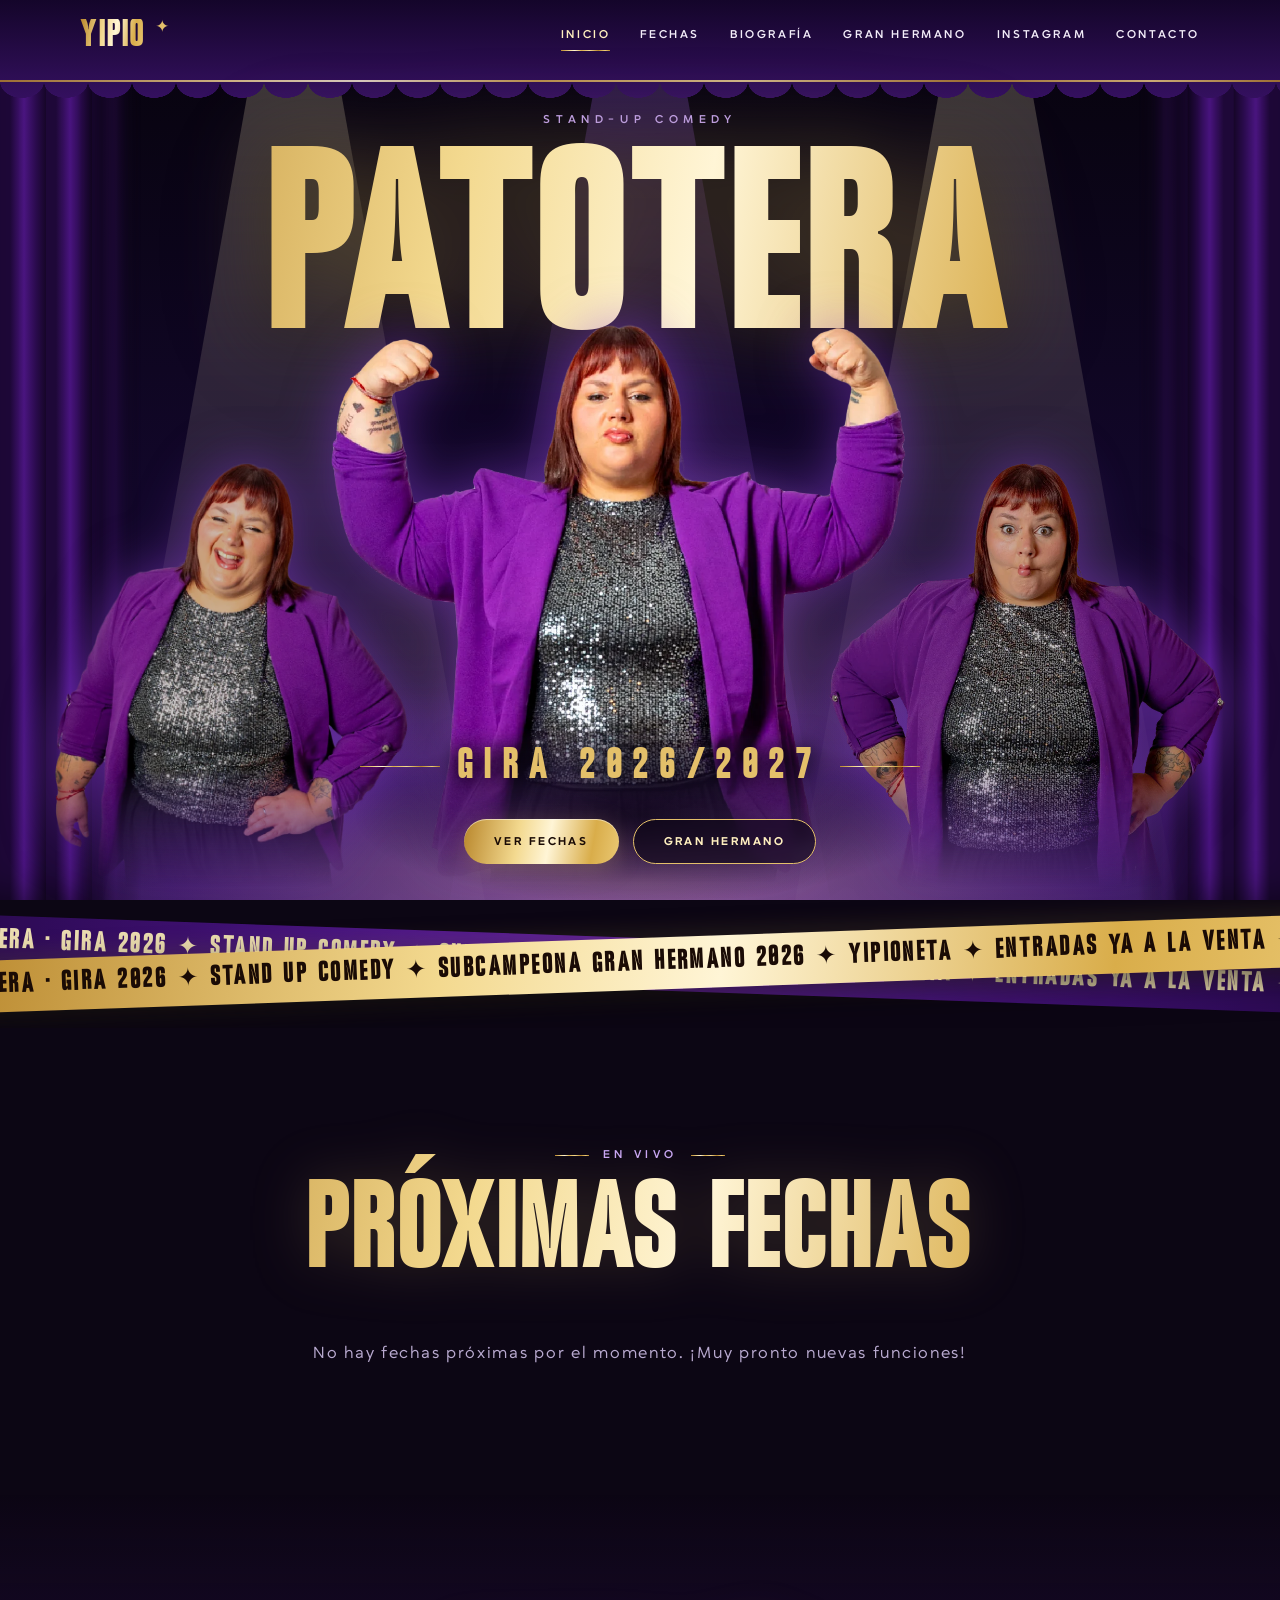
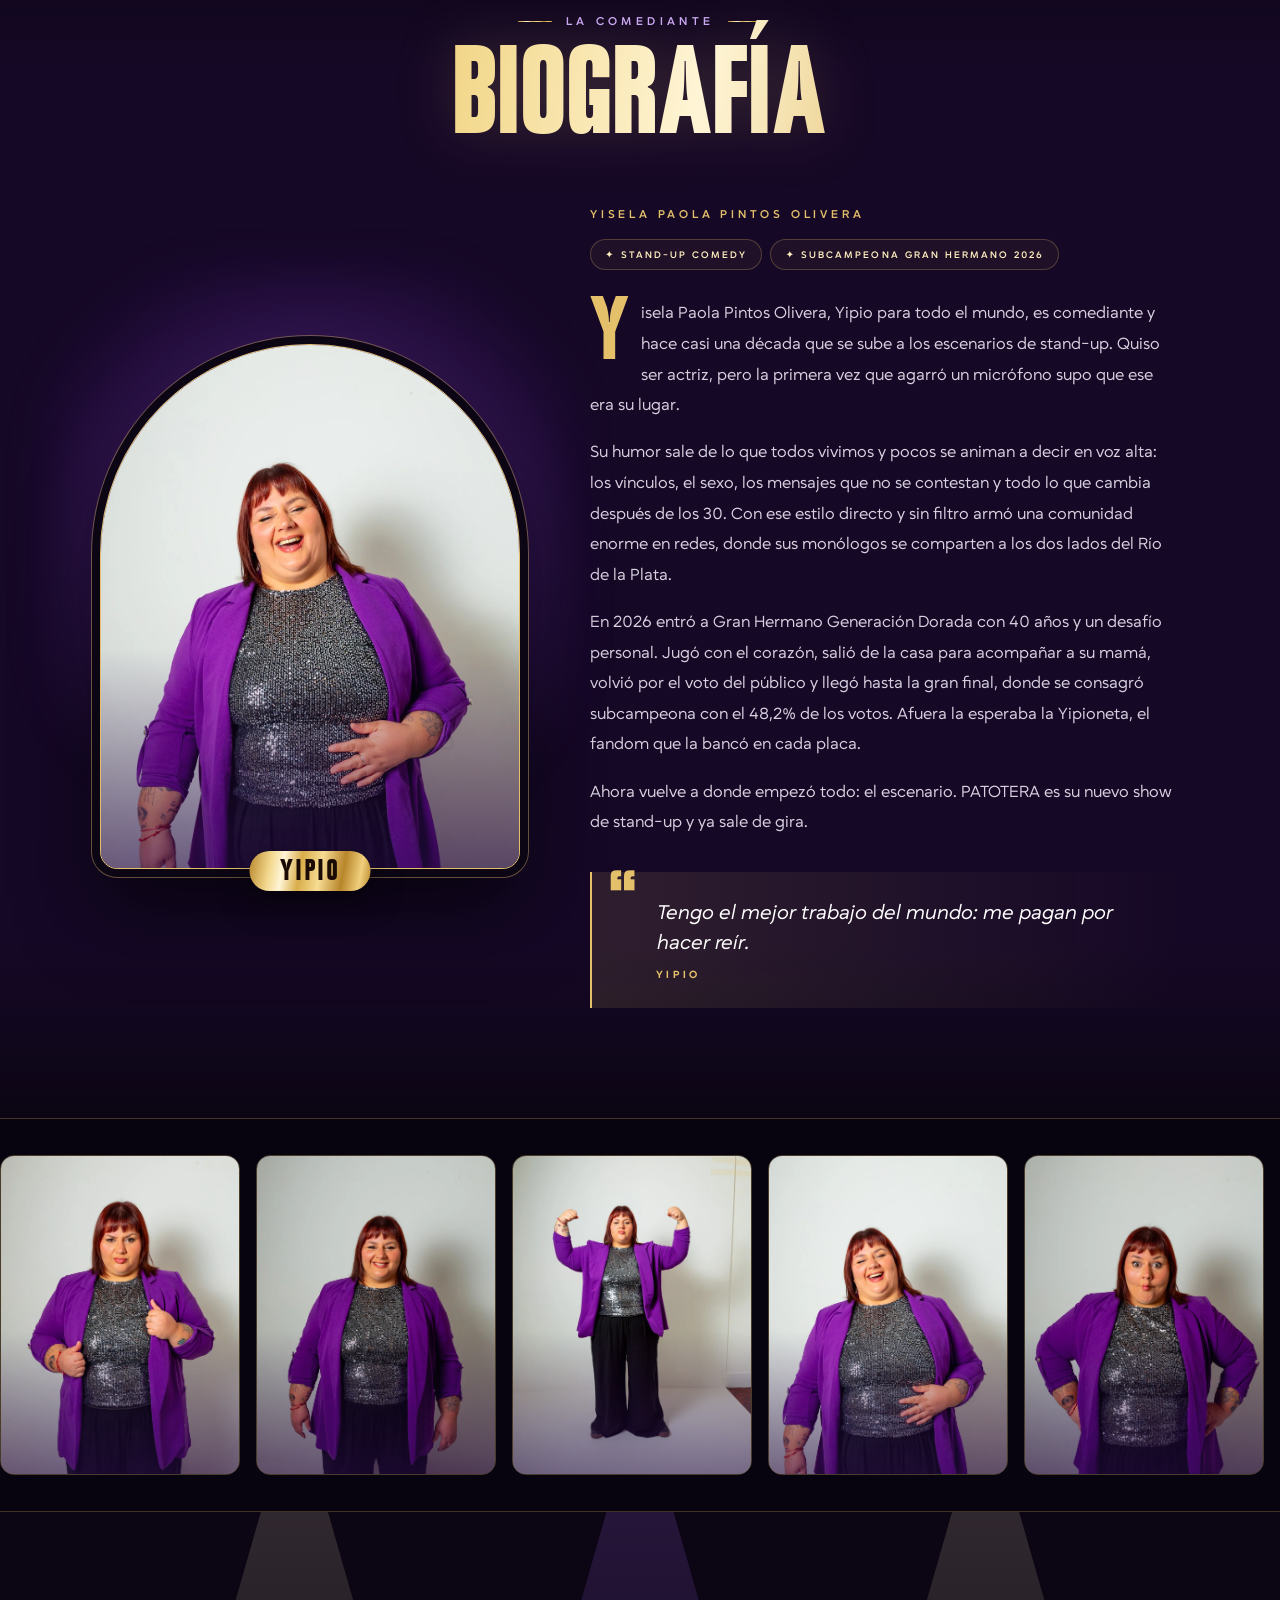
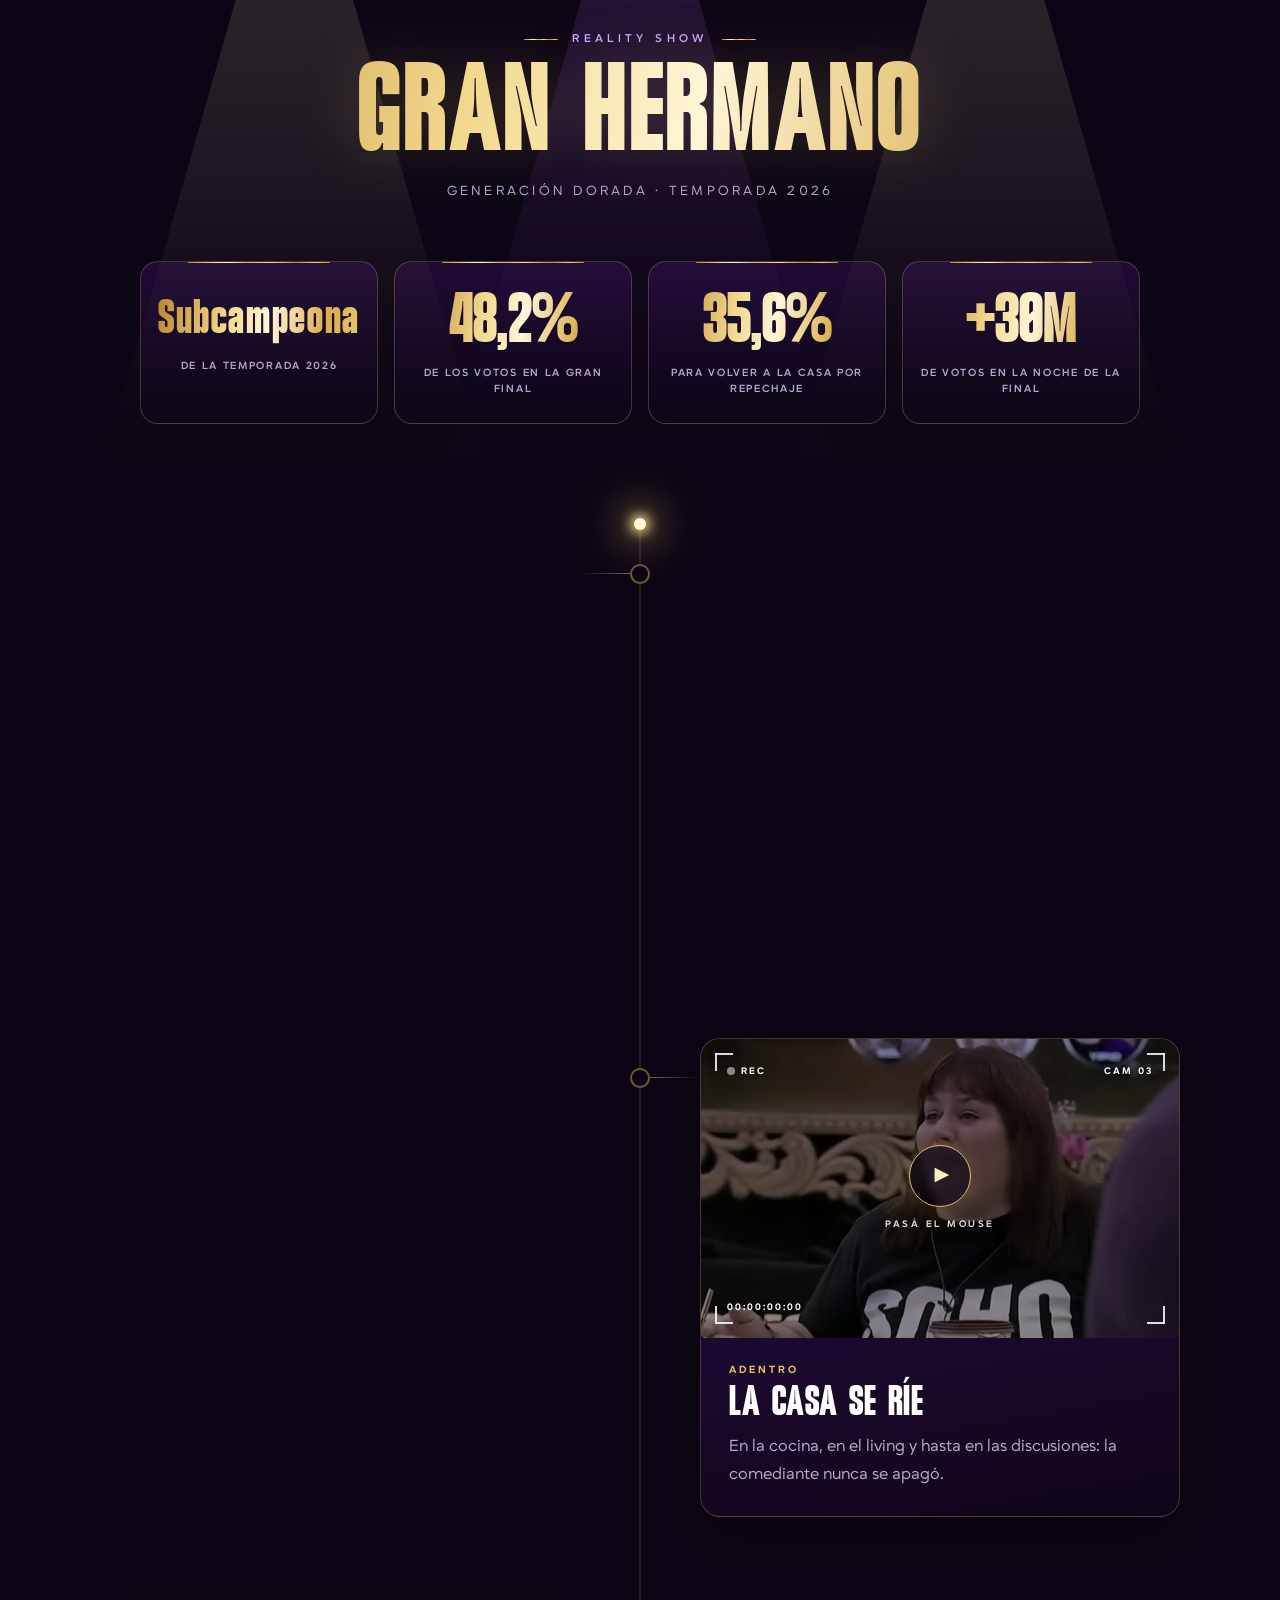
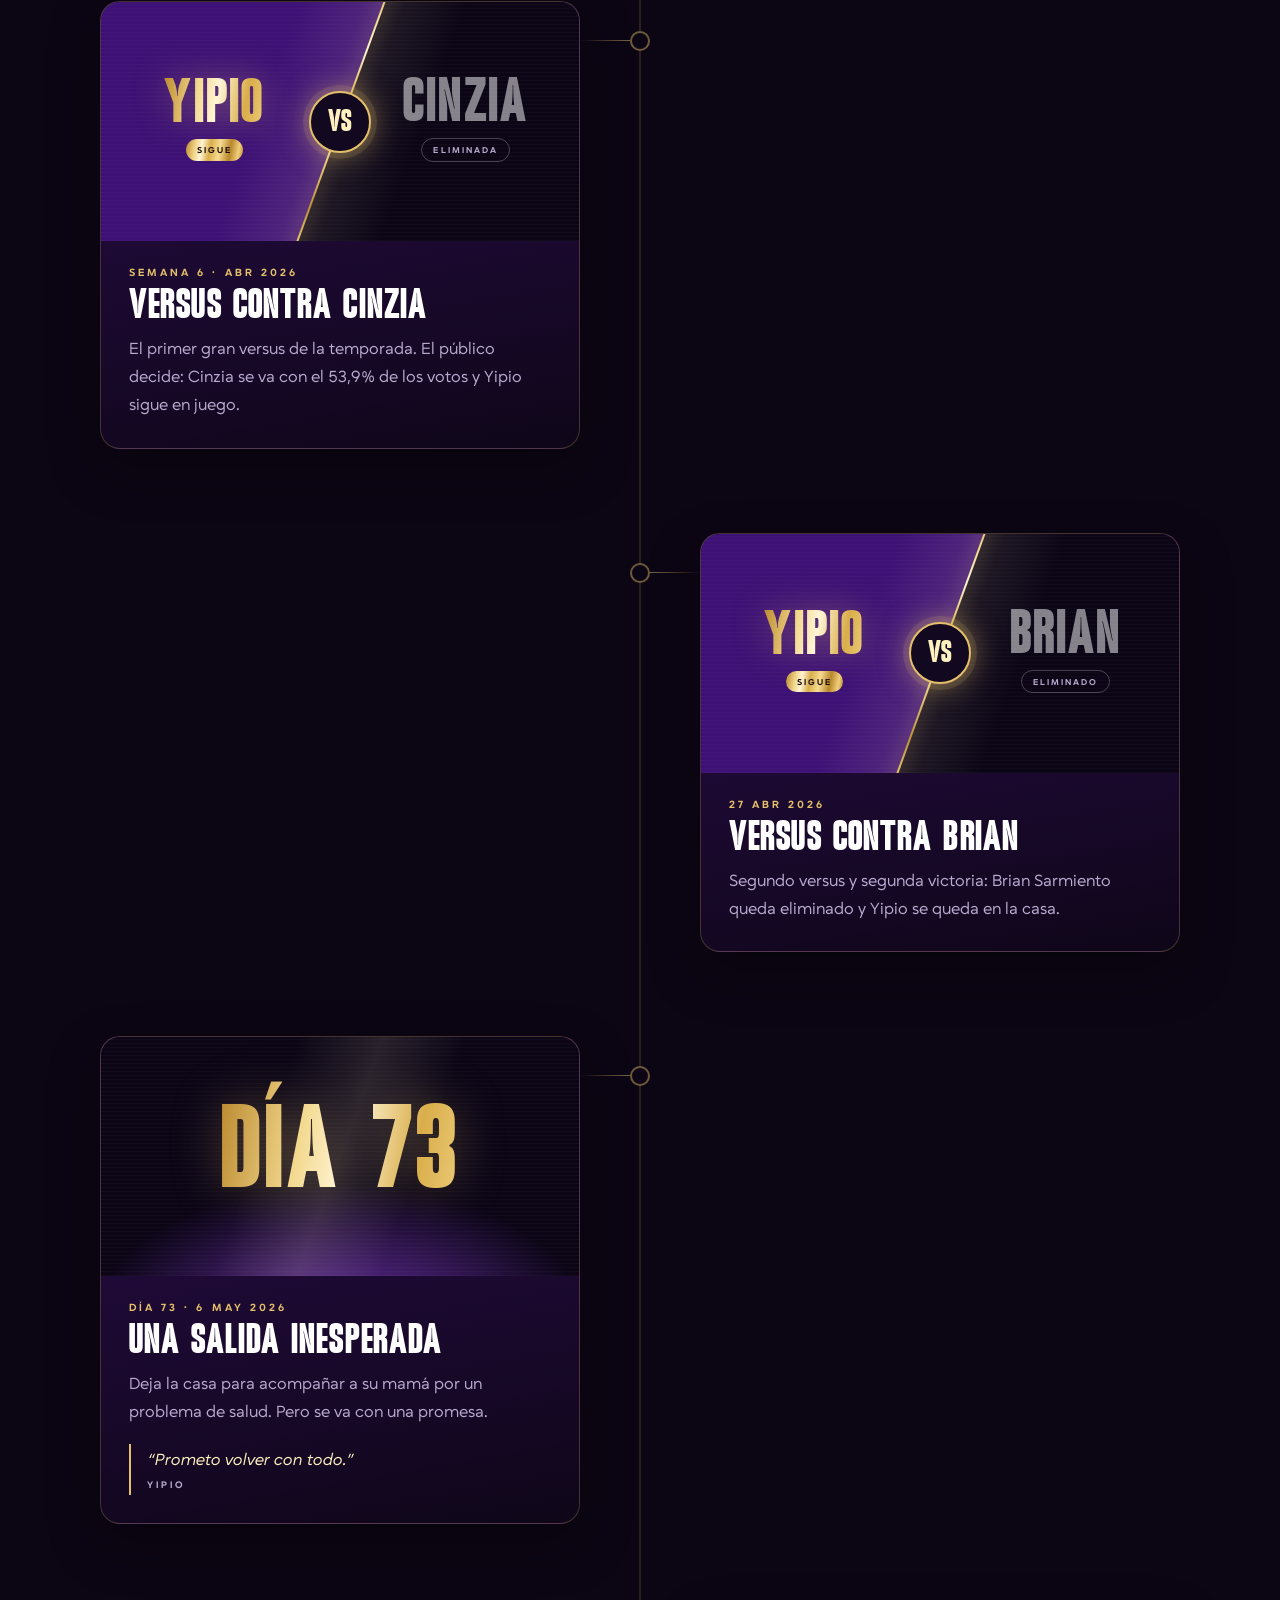
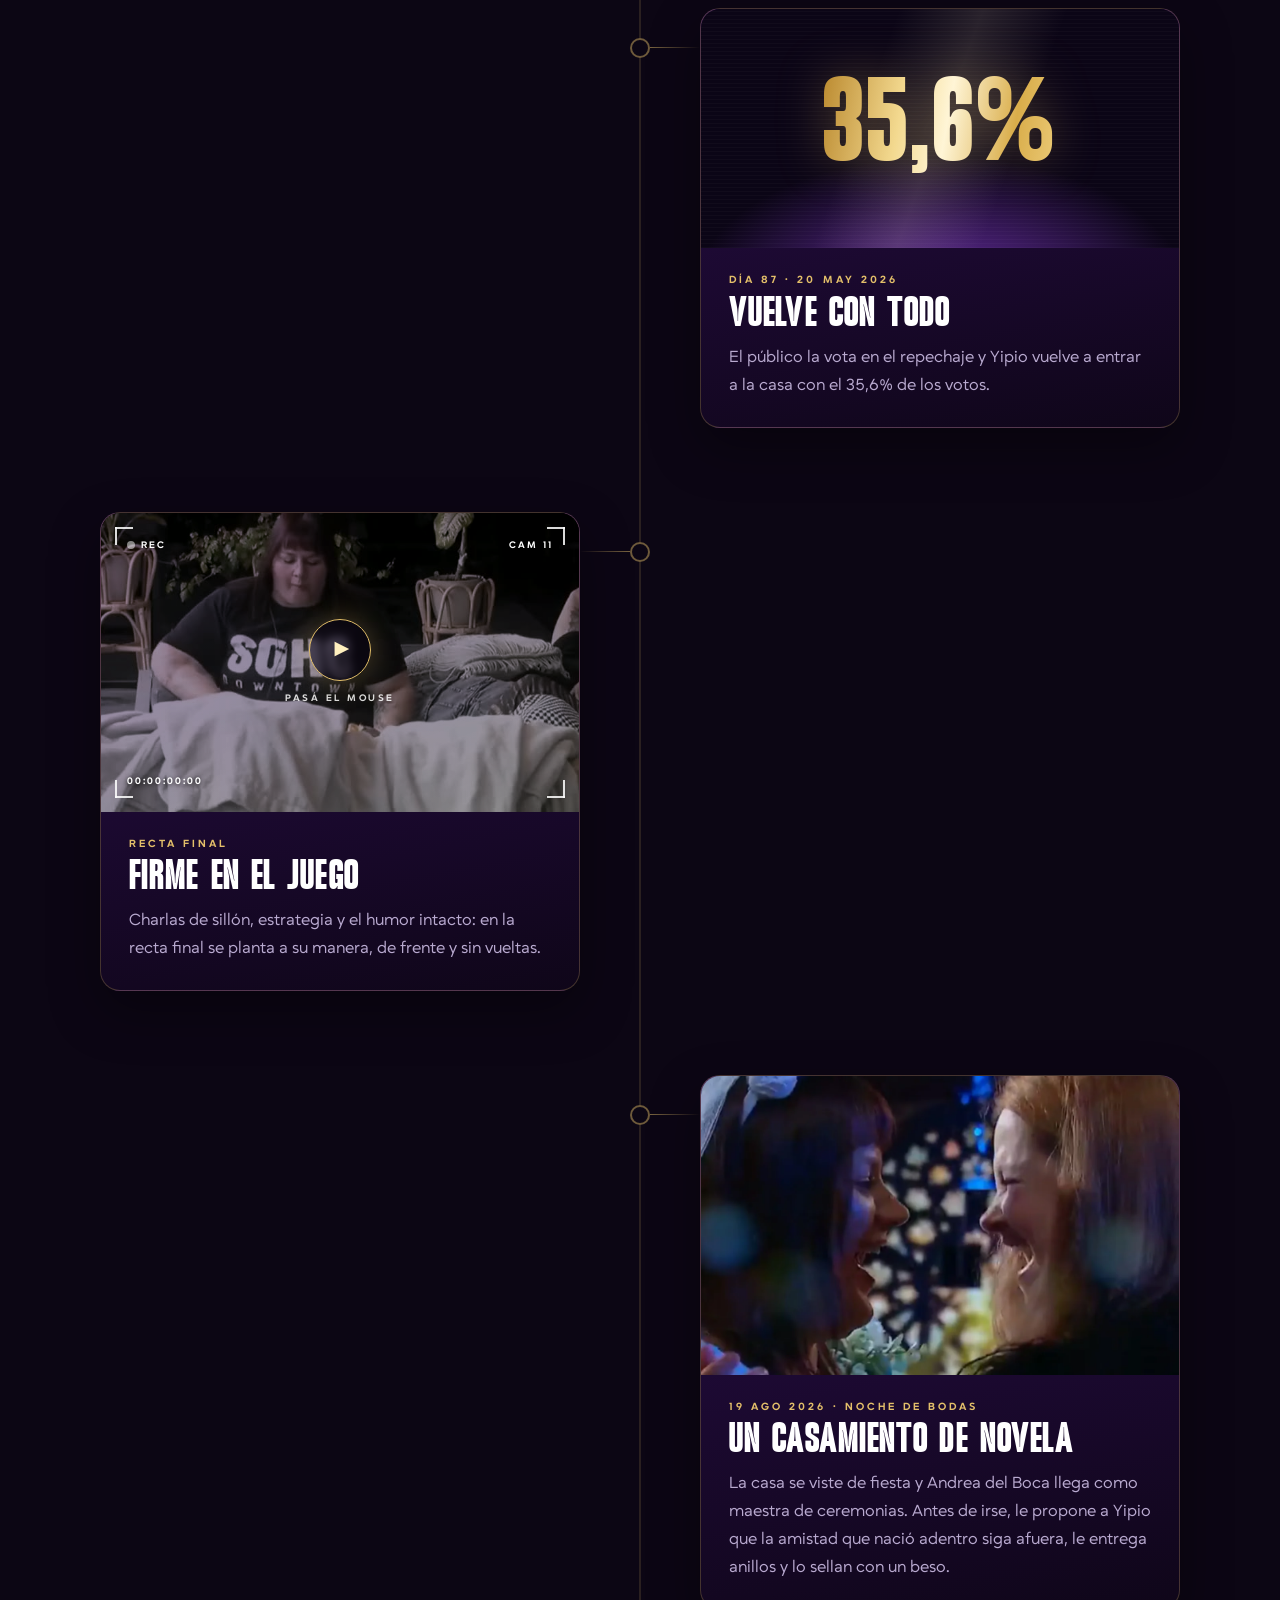
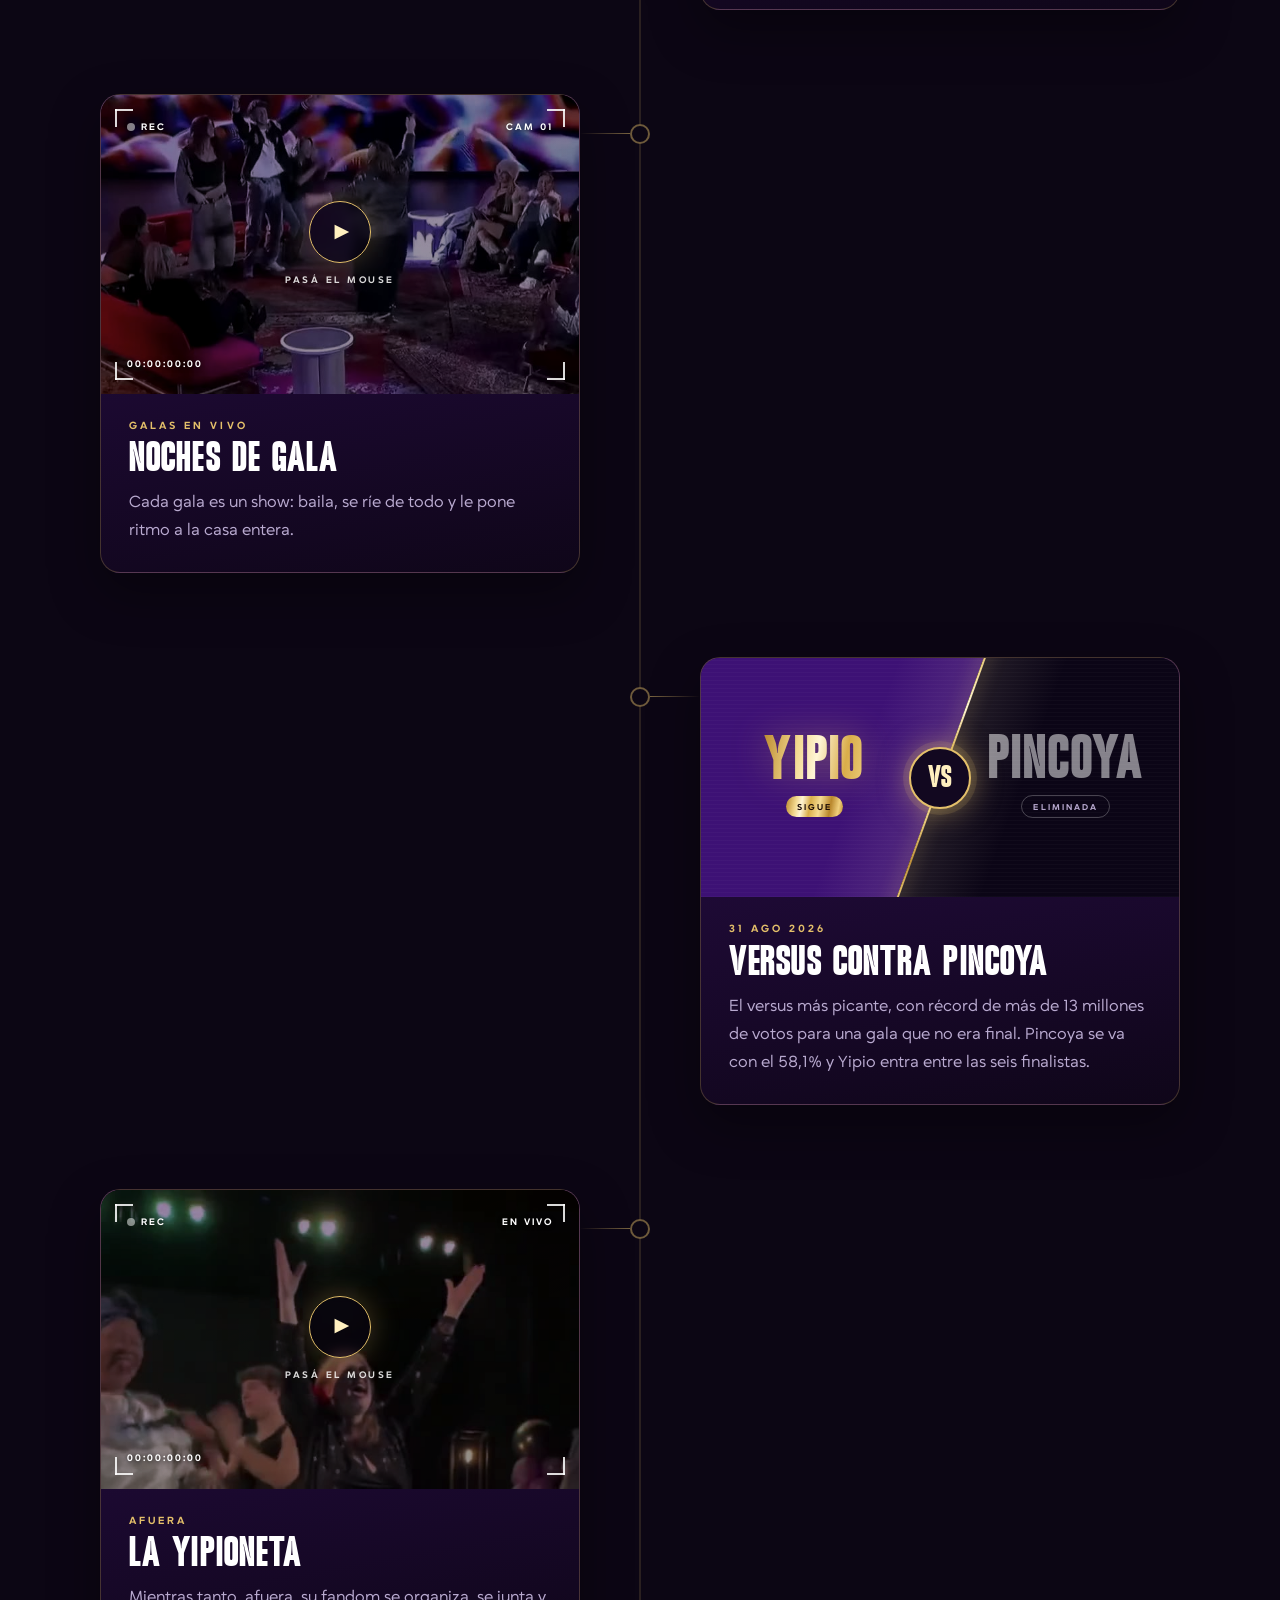
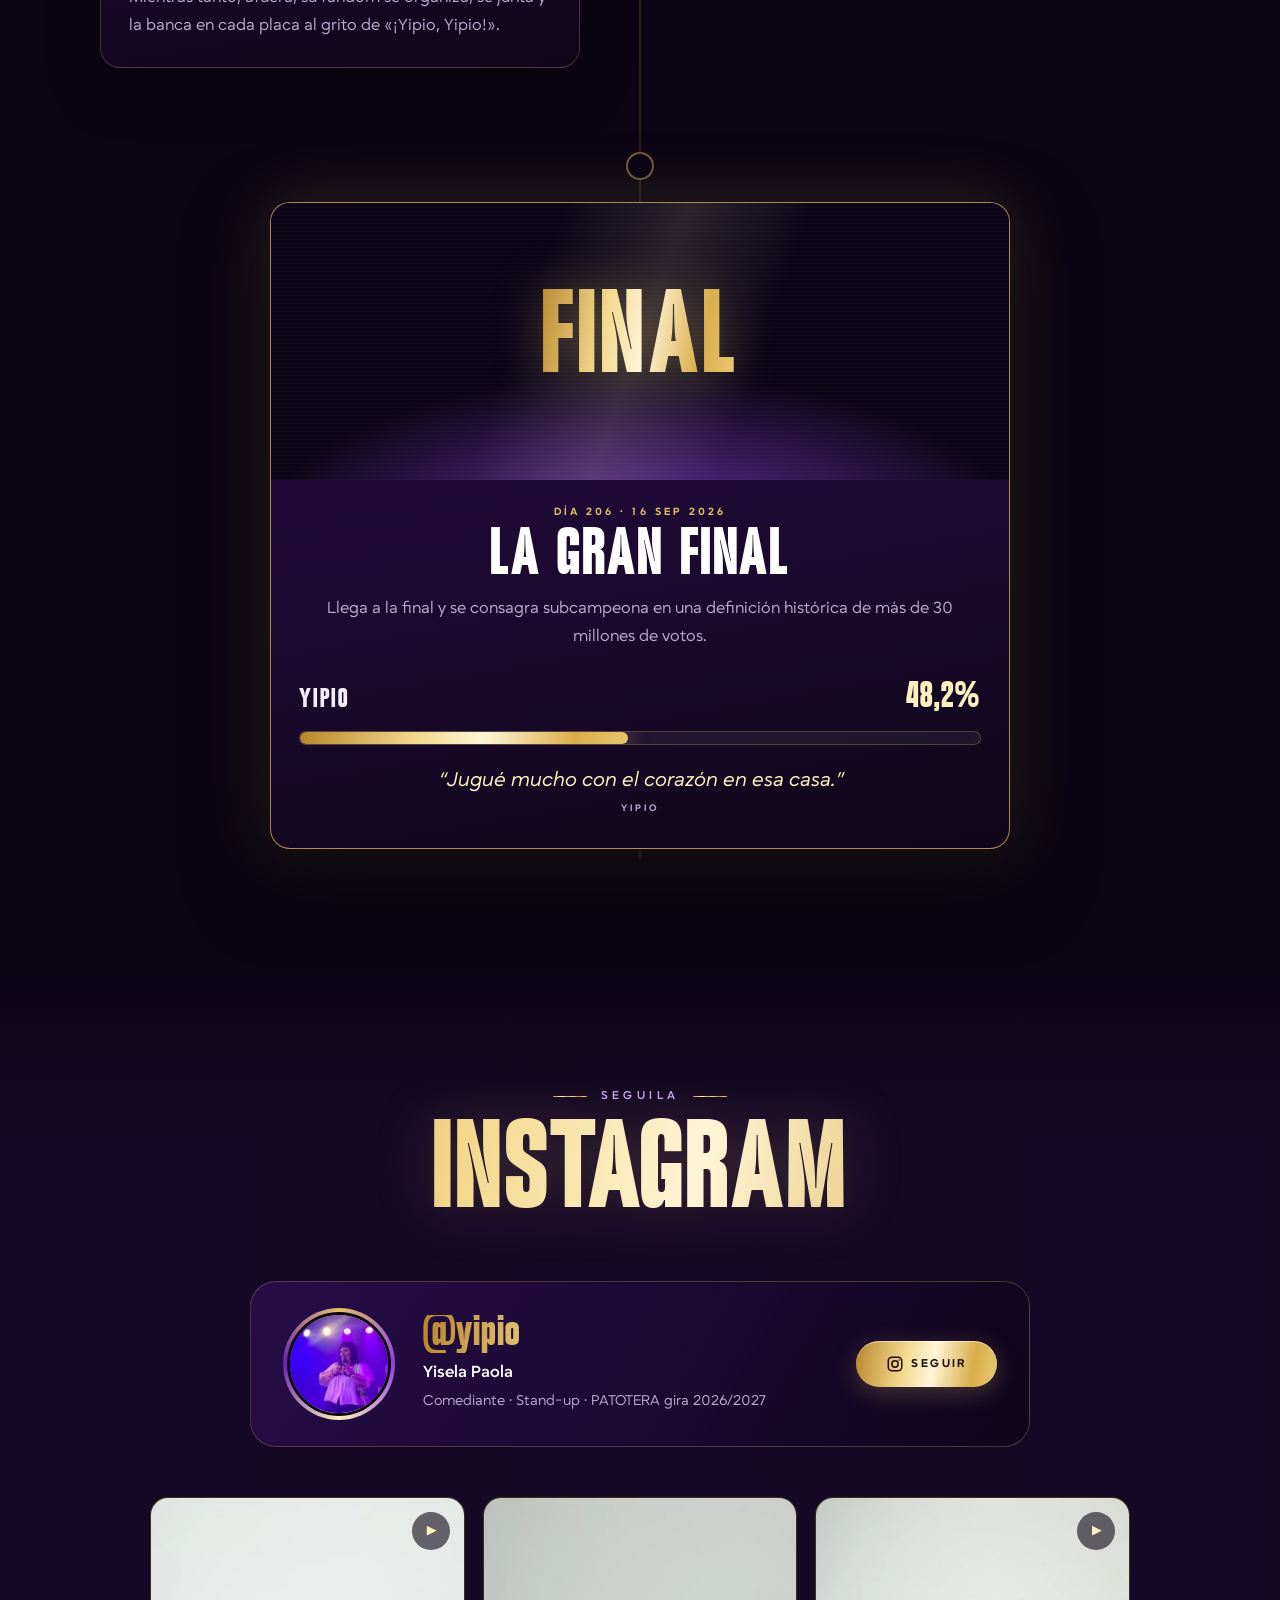
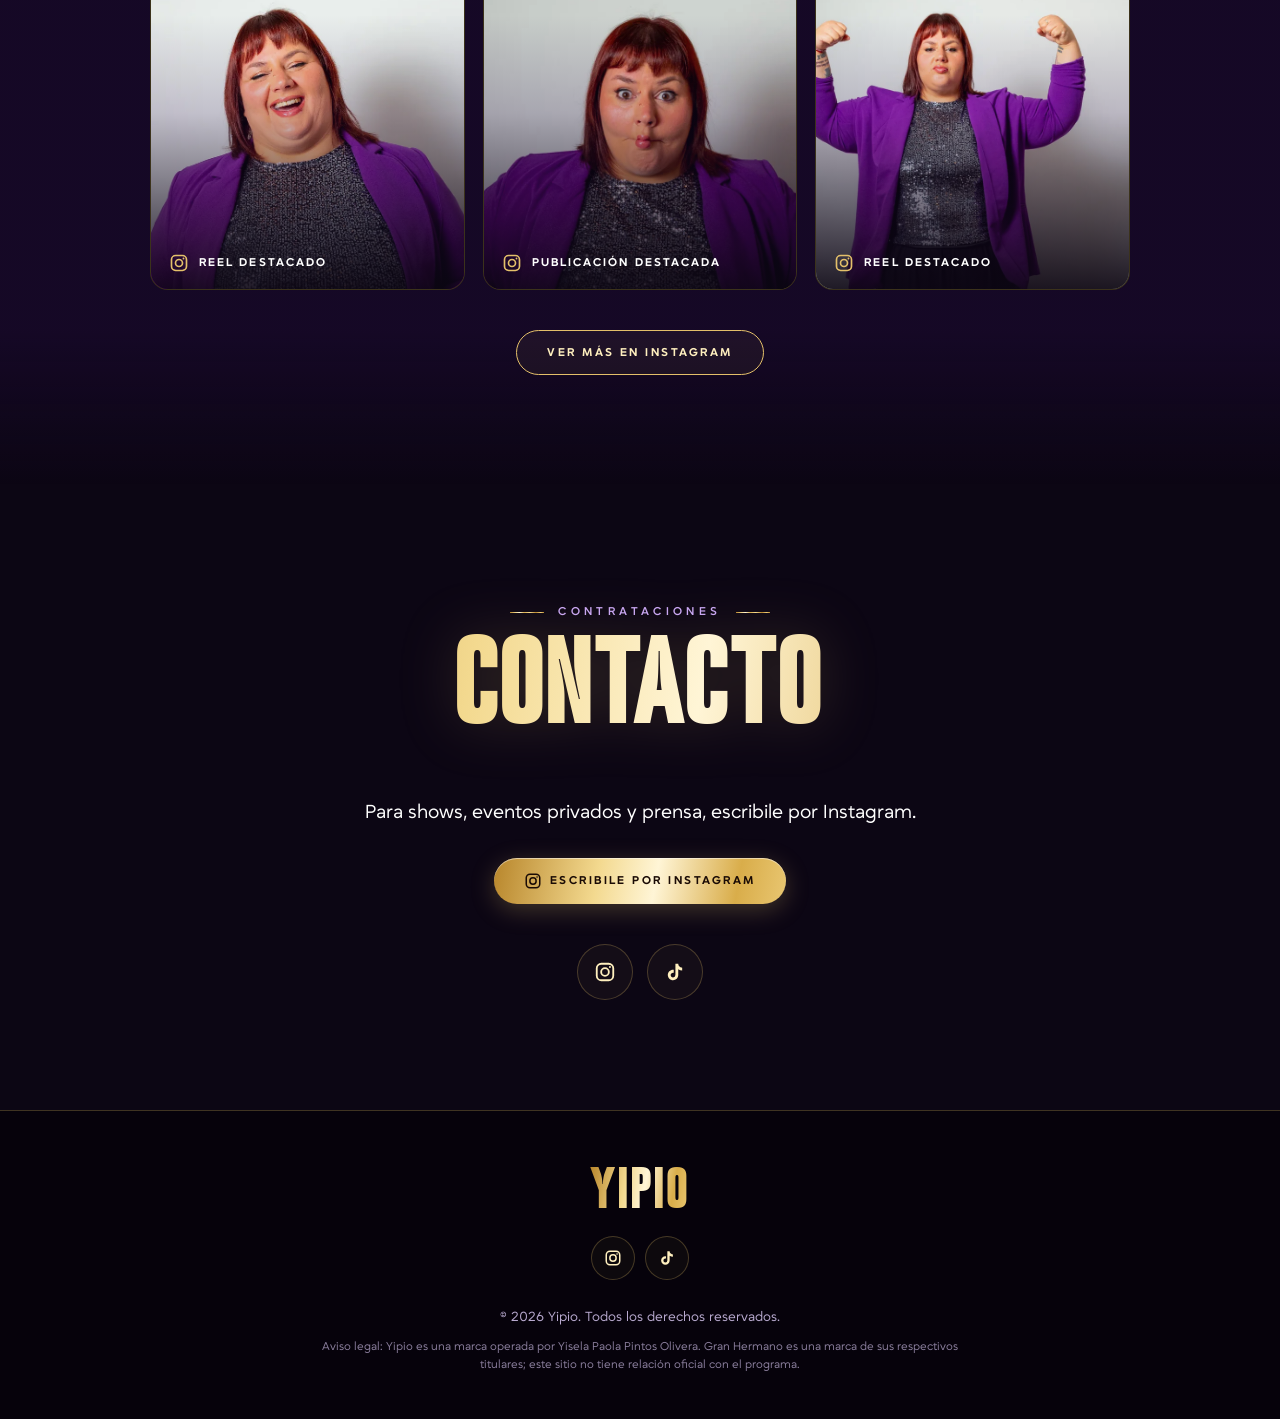
==== commit 81e7aa98: "Portada: fotos 2 y 3 enteras en pantallas verticales Las tres fotos se achican para entrar justo en " ====
--- a/index.html
+++ b/index.html
@@ -66,6 +66,8 @@
       <img class="escenario-foto escenario-foto--izq" data-foto="2" alt="">
       <img class="escenario-foto escenario-foto--der" data-foto="3" alt="">
       <img class="escenario-foto escenario-foto--centro" data-foto="1" alt="Yipio">
+      <img class="escenario-foto escenario-foto--izq escenario-foto--cabeza" data-foto="2" alt="" aria-hidden="true">
+      <img class="escenario-foto escenario-foto--der escenario-foto--cabeza" data-foto="3" alt="" aria-hidden="true">
     </div>
     <div class="escenario-pie">
       <p class="escenario-show"><span>Gira 2026/2027</span></p>
--- a/css/style.css
+++ b/css/style.css
@@ -610,6 +610,7 @@
 }
 .escenario-foto--izq { order: 1; margin-right: clamp(-120px, -6vw, -30px); }
 .escenario-foto--der { order: 3; margin-left: clamp(-120px, -6vw, -30px); }
+.escenario-foto--cabeza { display: none; }
 
 @keyframes foto-sube {
   from { opacity: 0; transform: translateY(50px); }
@@ -686,20 +687,32 @@
   }
   .escenario-titulo { position: relative; top: auto; }
   .escenario-fotos { position: relative; height: auto; margin-top: 2vw; }
-  .escenario-foto--centro { height: auto; width: min(84vw, 620px); }
+  /* 68 + 2x42 - 2x26 = 100vw: las tres entran justo, sin cortarse */
+  .escenario-foto--centro { height: auto; width: 68vw; }
   .escenario-foto--izq,
-  .escenario-foto--der { height: auto; width: min(50vw, 370px); }
+  .escenario-foto--der { height: auto; width: 42vw; }
+  .escenario-foto--izq { margin-right: -26vw; }
+  .escenario-foto--der { margin-left: -26vw; }
+  /* Copias de la 2 y la 3 recortadas a la cabeza, por delante de la central:
+     el cuerpo queda detrás y la cara se ve entera. Van en la misma posición
+     que las originales (position absolute sobre ellas). */
+  .escenario-foto--cabeza { display: block; position: absolute; bottom: 0; z-index: 3; margin: 0 !important; }
+  .escenario-foto--izq.escenario-foto--cabeza {
+    left: 0;
+    -webkit-mask-image: radial-gradient(ellipse 24% 17% at 53% 14%, #000 72%, transparent 100%);
+    mask-image: radial-gradient(ellipse 24% 17% at 53% 14%, #000 72%, transparent 100%);
+  }
+  .escenario-foto--der.escenario-foto--cabeza {
+    right: 0;
+    -webkit-mask-image: radial-gradient(ellipse 24% 19% at 51% 16%, #000 72%, transparent 100%);
+    mask-image: radial-gradient(ellipse 24% 19% at 51% 16%, #000 72%, transparent 100%);
+  }
   .escenario-pie { position: relative; bottom: auto; margin-top: -24vw; padding-bottom: 30px; }
   .escenario-pie::before { background: radial-gradient(ellipse 60% 60% at 50% 60%, rgba(10, 4, 20, 0.85), transparent 80%); width: 130%; bottom: -10px; }
 }
 
 @media (max-width: 600px) {
   .escenario-kicker { font-size: 0.66rem; letter-spacing: 0.32em; }
-  .escenario-foto--centro { height: auto; width: 84vw; }
-  .escenario-foto--izq,
-  .escenario-foto--der { height: auto; width: 50vw; }
-  .escenario-foto--izq { margin-right: -16vw; }
-  .escenario-foto--der { margin-left: -16vw; }
   .escenario-show { gap: 12px; letter-spacing: 0.18em; font-size: 1.6rem; margin-bottom: 16px; }
   .escenario-ctas .btn { padding: 13px 22px; }
 }
